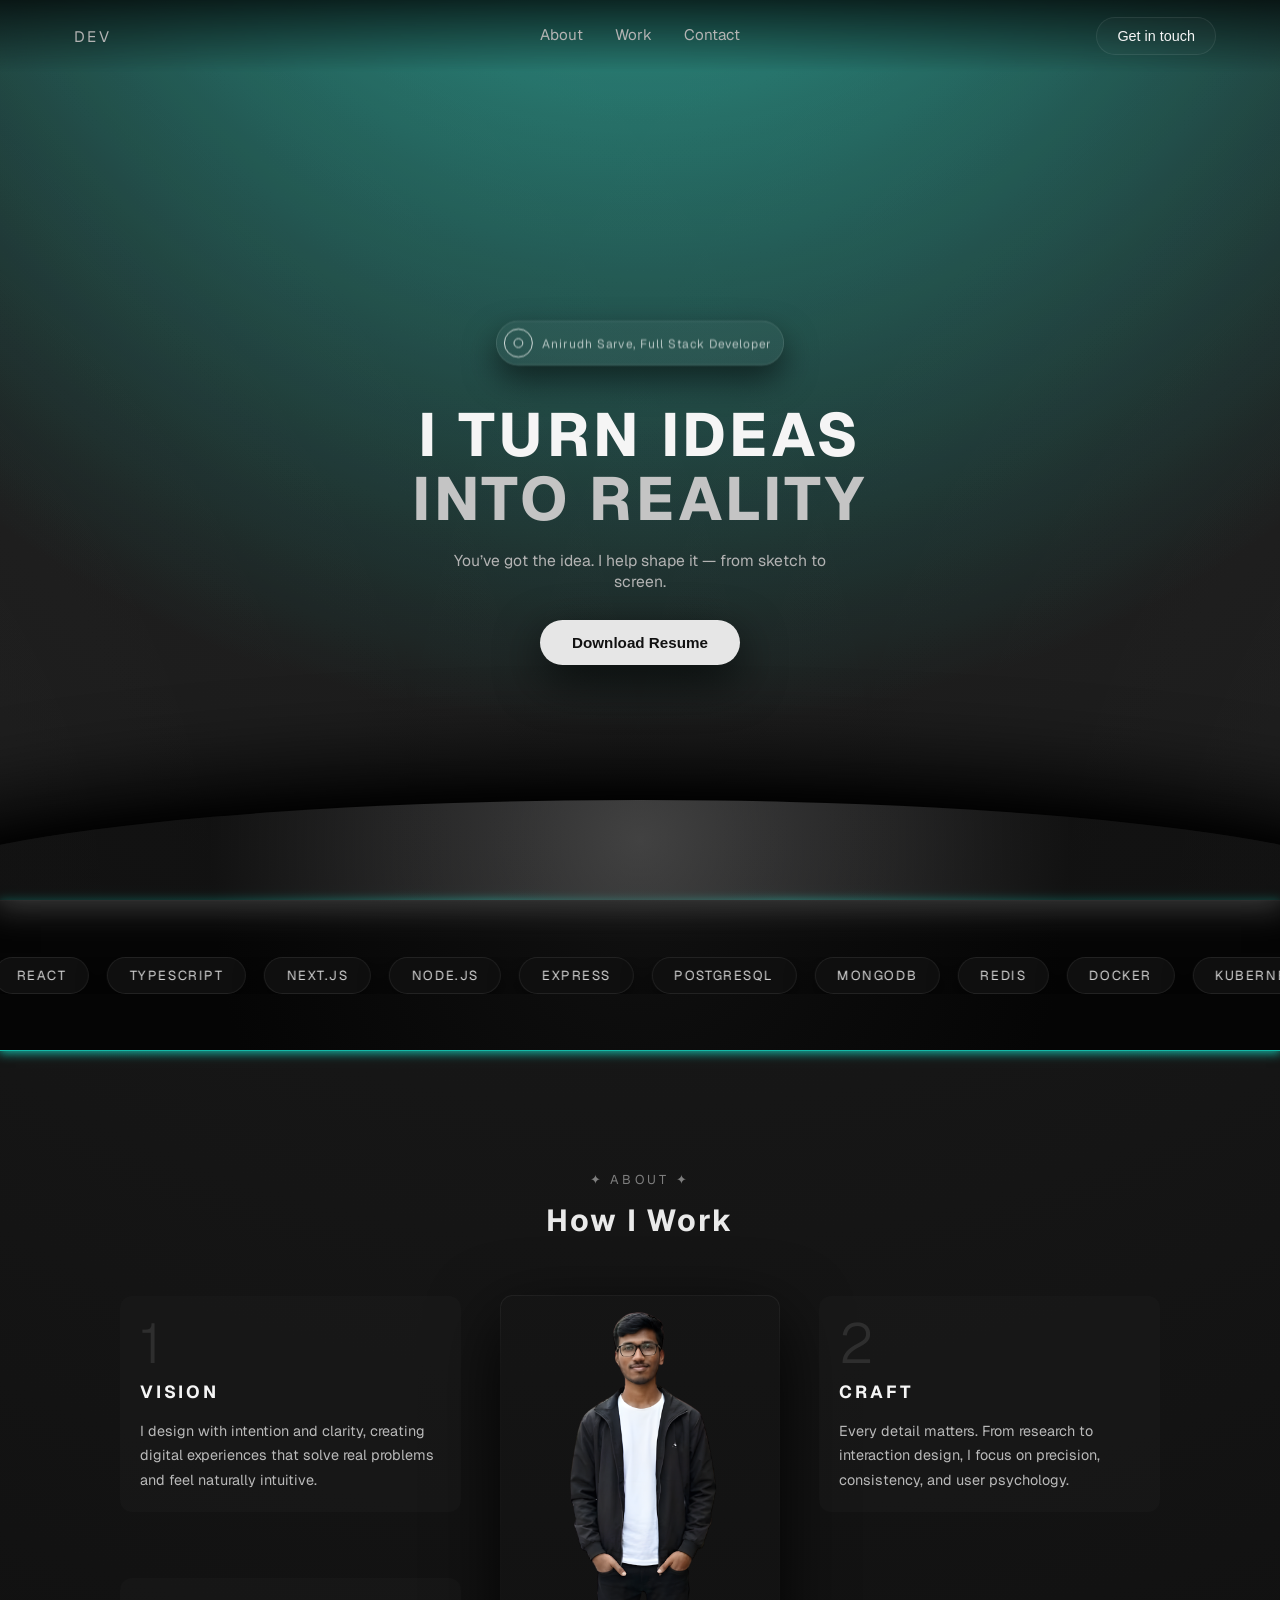
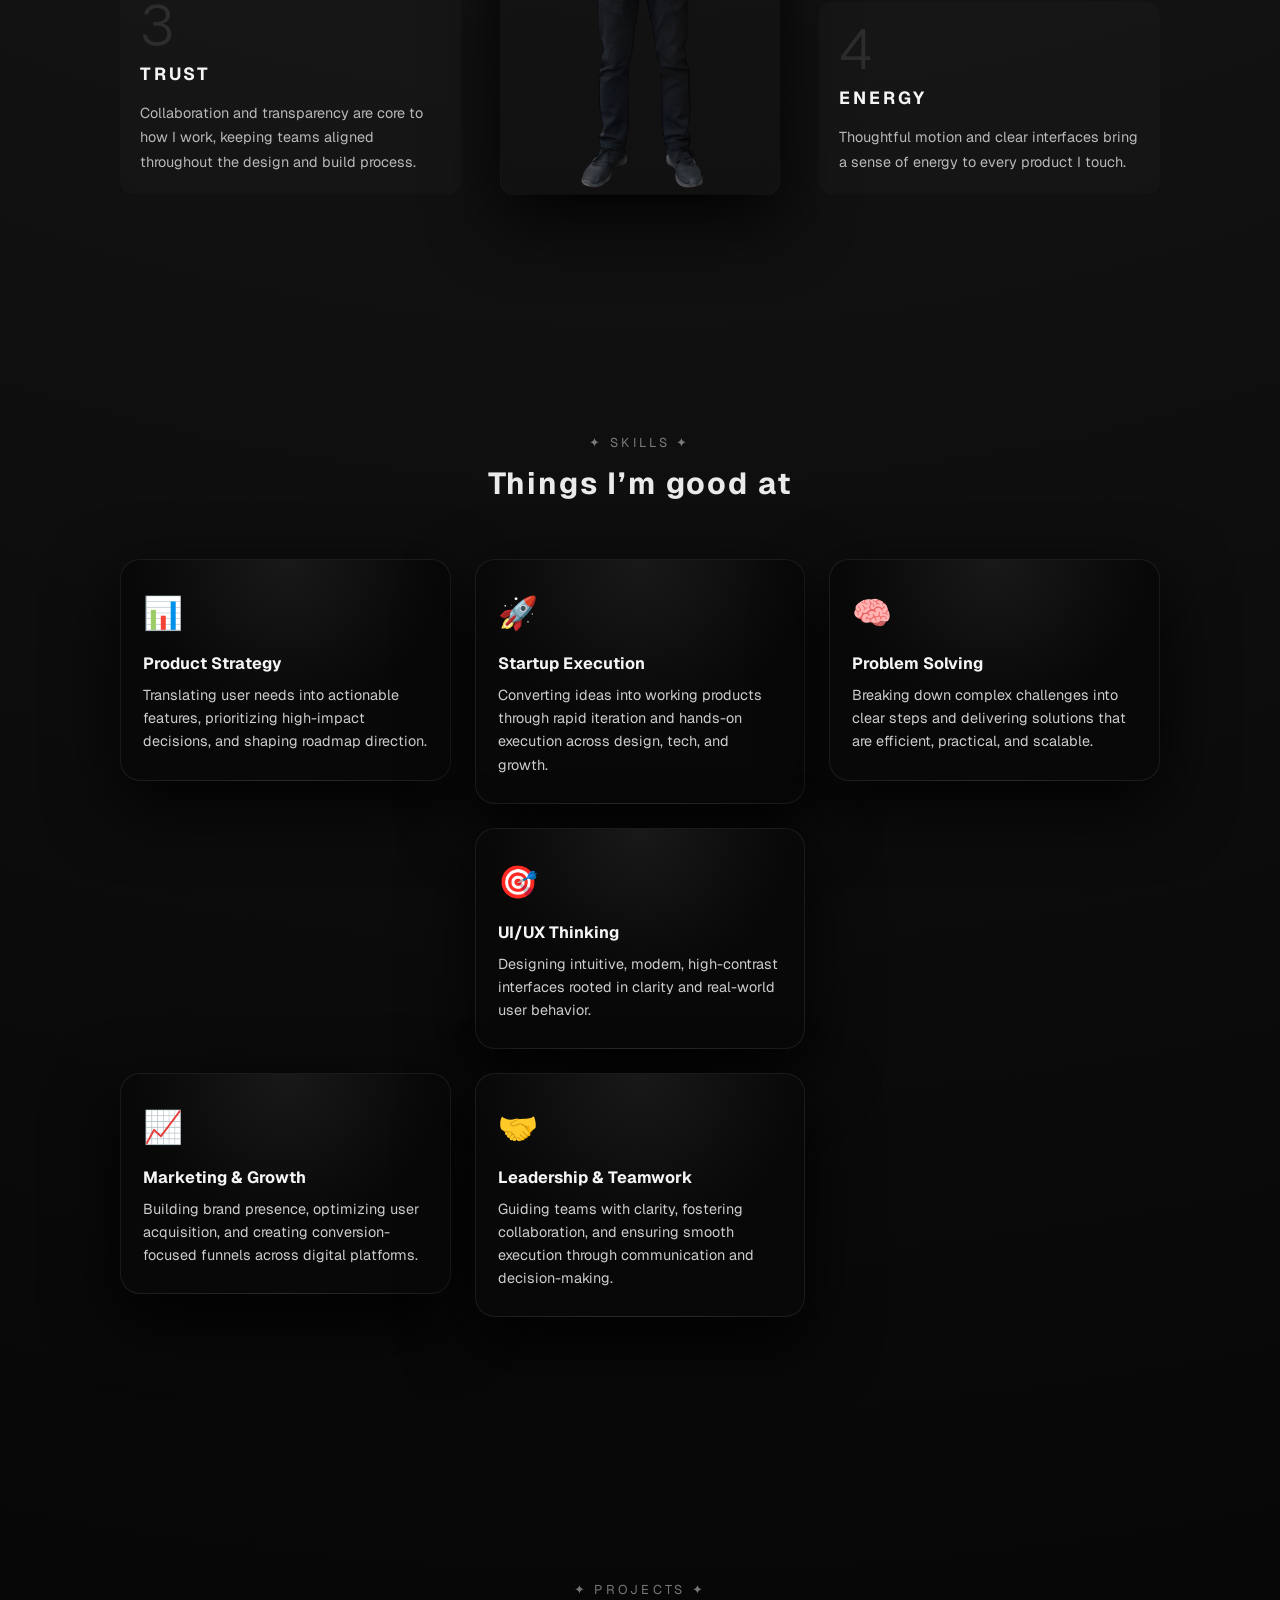
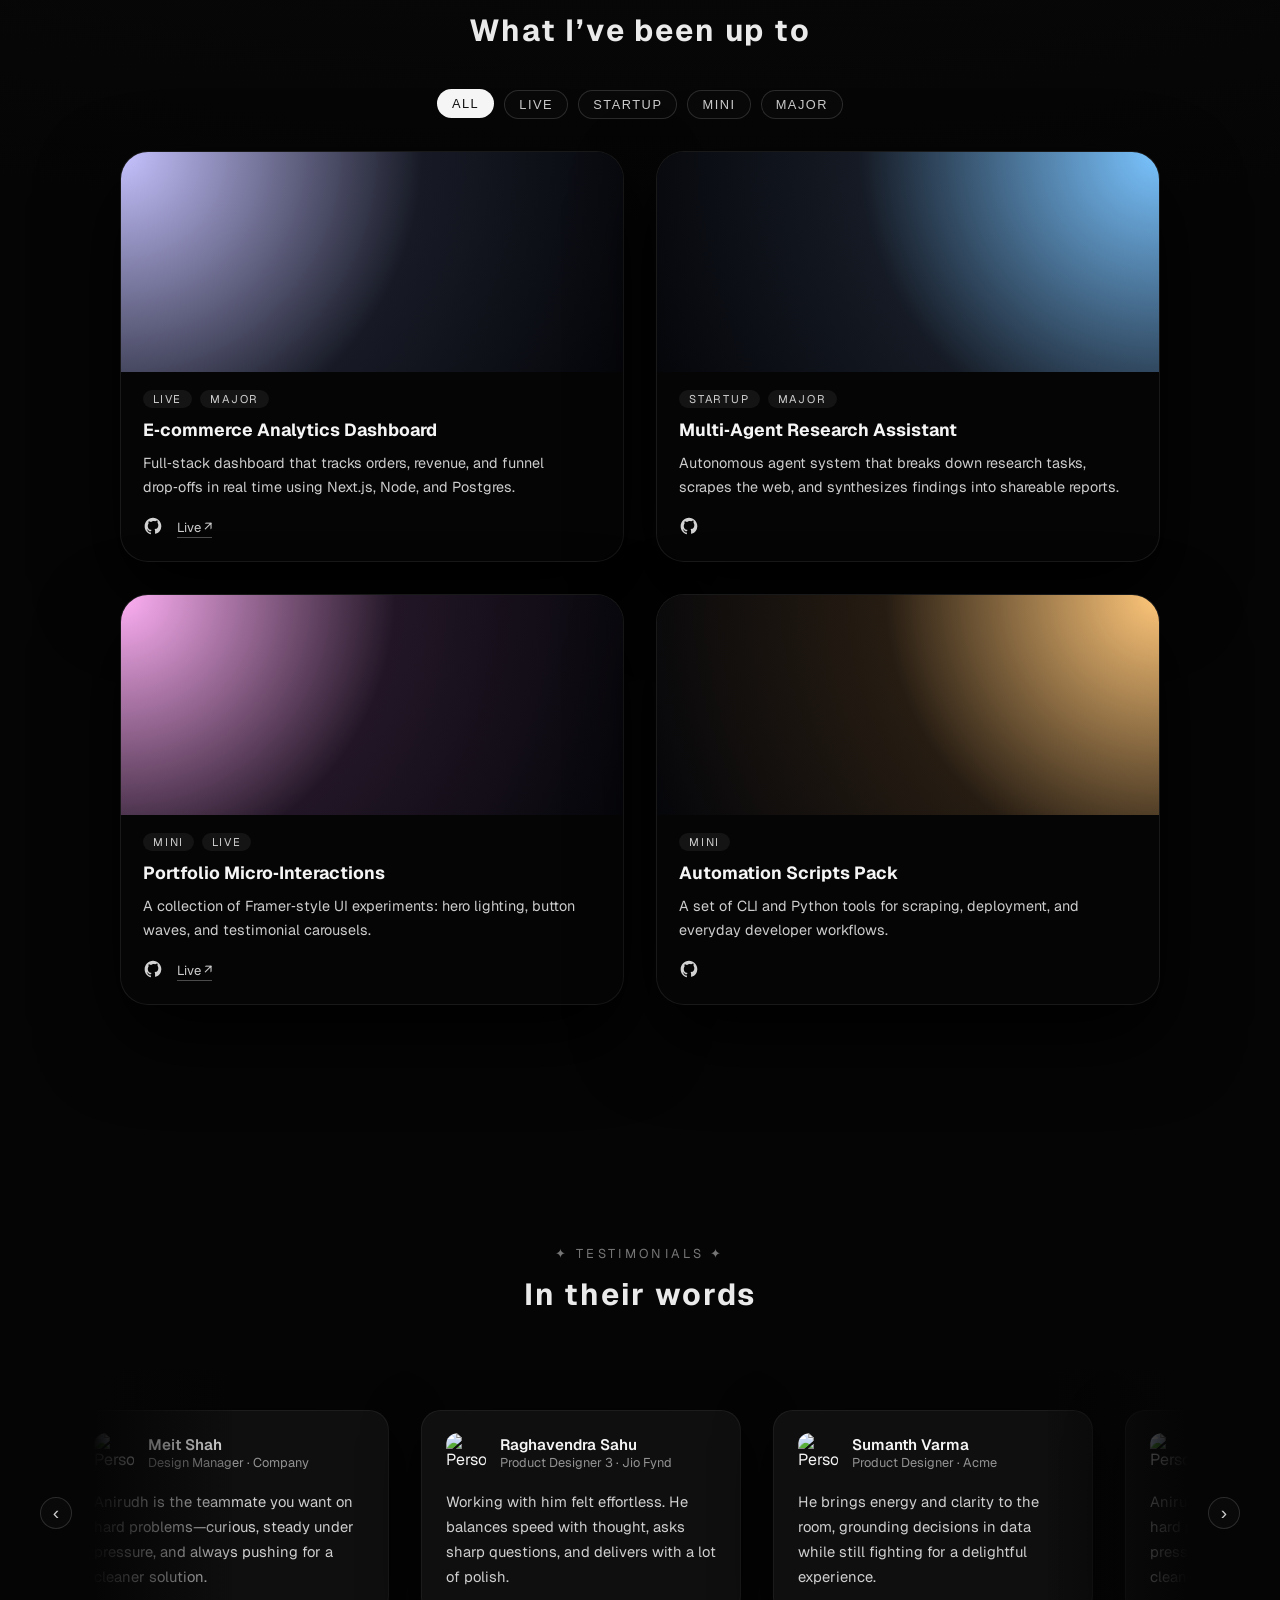
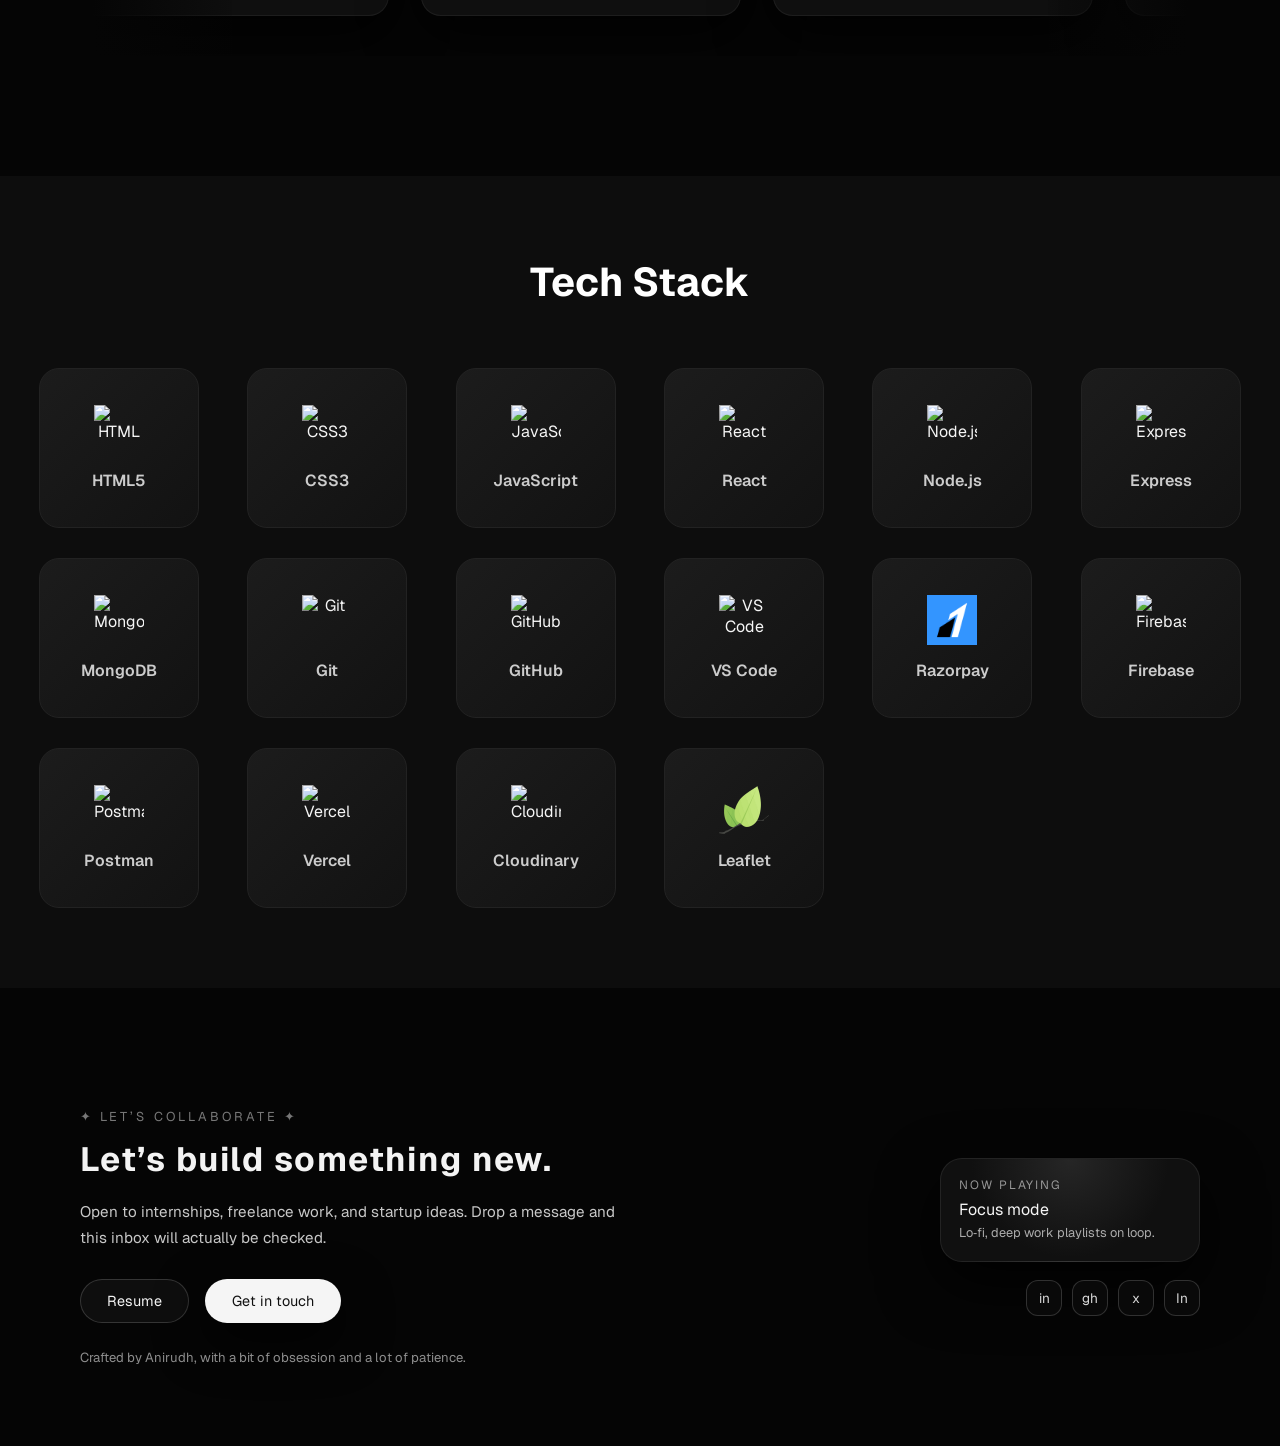
==== test.html @ 76f5508c "Add initial HTML structure for portfolio website with sections for hero, about, skills, projects, te" ====
<!DOCTYPE html>
<html lang="en">

<head>
    <meta charset="UTF-8" />
    <title>Portfolio Banner</title>
    <meta name="viewport" content="width=device-width, initial-scale=1.0" />
    <link rel="stylesheet" href="styles.css" />
</head>

<body>
    <header class="nav">
        <div class="nav-left">
            <div class="logo-pulse"></div>
            <span class="logo-text">DEV</span>
        </div>
        <nav class="nav-links">
            <a href="#about">About</a>
            <a href="#work">Work</a>
            <a href="#contact">Contact</a>
        </nav>
        <button class="btn-ghost">Get in touch</button>
    </header>

    <main class="hero">
        <div class="hero-overlay"></div>

        <div class="hero-content">
            <div class="badge">
                <div class="badge-avatar">
                    <span class="badge-dot"></span>
                </div>
                <div class="badge-text">
                    <span class="badge-name">Anirudh Sarve, </span>
                    <span class="badge-role">Full Stack Developer</span>
                </div>
                <!-- ✦ -->
            </div>


            <h1 class="hero-title">
                <span>I TURN IDEAS</span>
                <span class="hero-title-secondary">INTO REALITY</span>
            </h1>

            <p class="hero-subtitle">
                You’ve got the idea. I help shape it — from sketch to screen.
            </p>

            <button class="btn-primary" id="downloadBtn">
                Download Resume
            </button>
        </div>

        <div class="hero-earth"></div>
    </main>






    <section class="marquee">
        <div class="marquee-viewport">
            <div class="marquee-track">
                <span class="marquee-item">React</span>
                <span class="marquee-item">TypeScript</span>
                <span class="marquee-item">Next.js</span>
                <span class="marquee-item">Node.js</span>
                <span class="marquee-item">Express</span>
                <span class="marquee-item">PostgreSQL</span>
                <span class="marquee-item">MongoDB</span>
                <span class="marquee-item">Redis</span>
                <span class="marquee-item">Docker</span>
                <span class="marquee-item">Kubernetes</span>
                <span class="marquee-item">AWS</span>
                <span class="marquee-item">Vercel</span>
                <span class="marquee-item">Framer Motion</span>
                <span class="marquee-item">Tailwind CSS</span>
                <span class="marquee-item">Figma</span>
                <span class="marquee-item">Jira</span>
                <span class="marquee-item">GitHub</span>
                <span class="marquee-item">REST APIs</span>
                <span class="marquee-item">GraphQL</span>
                <span class="marquee-item">WebSockets</span>
            </div>
        </div>
    </section>











    <section class="about" id="about">
        <div class="about-label">✦ ABOUT ✦</div>
        <h2 class="about-heading">How I Work</h2>

        <div class="about-grid">
            <div class="about-column">
                <div class="about-item">
                    <div class="about-number">1</div>
                    <h3 class="about-title">VISION</h3>
                    <p class="about-text">
                        I design with intention and clarity, creating digital experiences that
                        solve real problems and feel naturally intuitive.
                    </p>
                </div>

                <div class="about-item">
                    <div class="about-number">3</div>
                    <h3 class="about-title">TRUST</h3>
                    <p class="about-text">
                        Collaboration and transparency are core to how I work, keeping teams
                        aligned throughout the design and build process.
                    </p>
                </div>
            </div>

            <div class="about-photo">
                <div class="about-photo-frame">
                    <!-- replace src with your own photo -->
                    <img src="./me.png" alt="Portrait" />
                </div>
            </div>

            <div class="about-column">
                <div class="about-item">
                    <div class="about-number">2</div>
                    <h3 class="about-title">CRAFT</h3>
                    <p class="about-text">
                        Every detail matters. From research to interaction design, I focus on
                        precision, consistency, and user psychology.
                    </p>
                </div>

                <div class="about-item">
                    <div class="about-number">4</div>
                    <h3 class="about-title">ENERGY</h3>
                    <p class="about-text">
                        Thoughtful motion and clear interfaces bring a sense of energy to
                        every product I touch.
                    </p>
                </div>
            </div>
        </div>
    </section>












    <section class="skills" id="skills">
        <div class="skills-label">✦ SKILLS ✦</div>
        <h2 class="skills-heading">Things I’m good at</h2>

        <div class="skills-viewport">
            <div class="skills-grid">

                <article class="skill-card">
                    <div class="skill-icon">
                        <span>📊</span>
                    </div>
                    <h3 class="skill-title">Product Strategy</h3>
                    <p class="skill-text">
                        Translating user needs into actionable features, prioritizing
                        high-impact decisions, and shaping roadmap direction.
                    </p>
                </article>

                <article class="skill-card">
                    <div class="skill-icon">
                        <span>🚀</span>
                    </div>
                    <h3 class="skill-title">Startup Execution</h3>
                    <p class="skill-text">
                        Converting ideas into working products through rapid iteration and
                        hands-on execution across design, tech, and growth.
                    </p>
                </article>

                <!-- Added Items -->
                <article class="skill-card">
                    <div class="skill-icon">
                        <span>🧠</span>
                    </div>
                    <h3 class="skill-title">Problem Solving</h3>
                    <p class="skill-text">
                        Breaking down complex challenges into clear steps and delivering solutions
                        that are efficient, practical, and scalable.
                    </p>
                </article>

                <article class="skill-card">
                    <div class="skill-icon">
                        <span>🎯</span>
                    </div>
                    <h3 class="skill-title">UI/UX Thinking</h3>
                    <p class="skill-text">
                        Designing intuitive, modern, high-contrast interfaces rooted in clarity
                        and real-world user behavior.
                    </p>
                </article>

                <article class="skill-card">
                    <div class="skill-icon">
                        <span>📈</span>
                    </div>
                    <h3 class="skill-title">Marketing & Growth</h3>
                    <p class="skill-text">
                        Building brand presence, optimizing user acquisition, and creating
                        conversion-focused funnels across digital platforms.
                    </p>
                </article>

                <article class="skill-card">
                    <div class="skill-icon">
                        <span>🤝</span>
                    </div>
                    <h3 class="skill-title">Leadership & Teamwork</h3>
                    <p class="skill-text">
                        Guiding teams with clarity, fostering collaboration, and ensuring smooth
                        execution through communication and decision-making.
                    </p>
                </article>
            </div>
        </div>
    </section>






    <section class="projects" id="projects">
        <div class="projects-label">✦ PROJECTS ✦</div>
        <h2 class="projects-heading">What I’ve been up to</h2>

        <!-- Filters -->
        <div class="projects-filters">
            <button class="project-filter active" data-filter="all">All</button>
            <button class="project-filter" data-filter="live">Live</button>
            <button class="project-filter" data-filter="startup">Startup</button>
            <button class="project-filter" data-filter="mini">Mini</button>
            <button class="project-filter" data-filter="major">Major</button>
        </div>

        <!-- Cards -->
        <div class="projects-grid">
            <article class="project-card" data-tags="live major">
                <div class="project-media project-gradient-1"></div>
                <div class="project-body">
                    <div class="project-meta">
                        <span class="project-tag">live</span>
                        <span class="project-tag">major</span>
                    </div>
                    <h3 class="project-title">E‑commerce Analytics Dashboard</h3>
                    <p class="project-text">
                        Full‑stack dashboard that tracks orders, revenue, and funnel drop‑offs
                        in real time using Next.js, Node, and Postgres.
                    </p>
                    <div class="project-links">
                        <a href="https://github.com/yourname/ecom-analytics" target="_blank" aria-label="GitHub">
                            <svg viewBox="0 0 24 24" class="icon-github">
                                <path fill="currentColor" d="M12 2C6.48 2 2 6.58 2 12.26c0 4.5 2.87 8.32 6.84 9.67.5.1.68-.22.68-.49
                   0-.24-.01-.87-.01-1.71-2.78.62-3.37-1.37-3.37-1.37-.46-1.19-1.13-1.51-1.13-1.51-.93-.65.07-.64.07-.64
                   1.03.07 1.58 1.08 1.58 1.08.91 1.59 2.39 1.13 2.98.86.09-.68.36-1.14.65-1.4-2.22-.26-4.55-1.14-4.55-5.08
                   0-1.12.39-2.03 1.03-2.75-.1-.26-.45-1.3.1-2.71 0 0 .84-.27 2.75 1.05A9.18 9.18 0 0 1 12 6.07c.85 0 1.71.12 2.51.35
                   1.9-1.32 2.74-1.05 2.74-1.05.55 1.41.2 2.45.1 2.71.64.72 1.03 1.63 1.03 2.75 0 3.95-2.34 4.81-4.57 5.07.37.33.7.99.7 2
                   0 1.44-.01 2.6-.01 2.95 0 .27.18.59.69.49A10.01 10.01 0 0 0 22 12.26C22 6.58 17.52 2 12 2Z" />
                            </svg>
                        </a>
                        <a href="https://your-live-url.com" target="_blank" class="project-live-link">
                            Live ↗
                        </a>
                    </div>
                </div>
            </article>

            <article class="project-card" data-tags="startup major">
                <div class="project-media project-gradient-2"></div>
                <div class="project-body">
                    <div class="project-meta">
                        <span class="project-tag">startup</span>
                        <span class="project-tag">major</span>
                    </div>
                    <h3 class="project-title">Multi‑Agent Research Assistant</h3>
                    <p class="project-text">
                        Autonomous agent system that breaks down research tasks, scrapes the
                        web, and synthesizes findings into shareable reports.
                    </p>
                    <div class="project-links">
                        <a href="https://github.com/yourname/amar" target="_blank" aria-label="GitHub">
                            <svg viewBox="0 0 24 24" class="icon-github">
                                <path fill="currentColor" d="M12 2C6.48 2 2 6.58 2 12.26c0 4.5 2.87 8.32 6.84 9.67.5.1.68-.22.68-.49
                   0-.24-.01-.87-.01-1.71-2.78.62-3.37-1.37-3.37-1.37-.46-1.19-1.13-1.51-1.13-1.51-.93-.65.07-.64.07-.64
                   1.03.07 1.58 1.08 1.58 1.08.91 1.59 2.39 1.13 2.98.86.09-.68.36-1.14.65-1.4-2.22-.26-4.55-1.14-4.55-5.08
                   0-1.12.39-2.03 1.03-2.75-.1-.26-.45-1.3.1-2.71 0 0 .84-.27 2.75 1.05A9.18 9.18 0 0 1 12 6.07c.85 0 1.71.12 2.51.35
                   1.9-1.32 2.74-1.05 2.74-1.05.55 1.41.2 2.45.1 2.71.64.72 1.03 1.63 1.03 2.75 0 3.95-2.34 4.81-4.57 5.07.37.33.7.99.7 2
                   0 1.44-.01 2.6-.01 2.95 0 .27.18.59.69.49A10.01 10.01 0 0 0 22 12.26C22 6.58 17.52 2 12 2Z" />
                            </svg>
                        </a>
                    </div>
                </div>
            </article>

            <article class="project-card" data-tags="mini live">
                <div class="project-media project-gradient-3"></div>
                <div class="project-body">
                    <div class="project-meta">
                        <span class="project-tag">mini</span>
                        <span class="project-tag">live</span>
                    </div>
                    <h3 class="project-title">Portfolio Micro‑Interactions</h3>
                    <p class="project-text">
                        A collection of Framer‑style UI experiments: hero lighting, button
                        waves, and testimonial carousels.
                    </p>
                    <div class="project-links">
                        <a href="https://github.com/yourname/portfolio-lab" target="_blank" aria-label="GitHub">
                            <svg viewBox="0 0 24 24" class="icon-github">
                                <path fill="currentColor" d="M12 2C6.48 2 2 6.58 2 12.26c0 4.5 2.87 8.32 6.84 9.67.5.1.68-.22.68-.49
                   0-.24-.01-.87-.01-1.71-2.78.62-3.37-1.37-3.37-1.37-.46-1.19-1.13-1.51-1.13-1.51-.93-.65.07-.64.07-.64
                   1.03.07 1.58 1.08 1.58 1.08.91 1.59 2.39 1.13 2.98.86.09-.68.36-1.14.65-1.4-2.22-.26-4.55-1.14-4.55-5.08
                   0-1.12.39-2.03 1.03-2.75-.1-.26-.45-1.3.1-2.71 0 0 .84-.27 2.75 1.05A9.18 9.18 0 0 1 12 6.07c.85 0 1.71.12 2.51.35
                   1.9-1.32 2.74-1.05 2.74-1.05.55 1.41.2 2.45.1 2.71.64.72 1.03 1.63 1.03 2.75 0 3.95-2.34 4.81-4.57 5.07.37.33.7.99.7 2
                   0 1.44-.01 2.6-.01 2.95 0 .27.18.59.69.49A10.01 10.01 0 0 0 22 12.26C22 6.58 17.52 2 12 2Z" />
                            </svg>
                        </a>
                        <a href="https://your-micro-url.com" target="_blank" class="project-live-link">
                            Live ↗
                        </a>
                    </div>
                </div>
            </article>

            <article class="project-card" data-tags="mini">
                <div class="project-media project-gradient-4"></div>
                <div class="project-body">
                    <div class="project-meta">
                        <span class="project-tag">mini</span>
                    </div>
                    <h3 class="project-title">Automation Scripts Pack</h3>
                    <p class="project-text">
                        A set of CLI and Python tools for scraping, deployment, and everyday
                        developer workflows.
                    </p>
                    <div class="project-links">
                        <a href="https://github.com/yourname/dev-automation" target="_blank" aria-label="GitHub">
                            <svg viewBox="0 0 24 24" class="icon-github">
                                <path fill="currentColor" d="M12 2C6.48 2 2 6.58 2 12.26c0 4.5 2.87 8.32 6.84 9.67.5.1.68-.22.68-.49
                   0-.24-.01-.87-.01-1.71-2.78.62-3.37-1.37-3.37-1.37-.46-1.19-1.13-1.51-1.13-1.51-.93-.65.07-.64.07-.64
                   1.03.07 1.58 1.08 1.58 1.08.91 1.59 2.39 1.13 2.98.86.09-.68.36-1.14.65-1.4-2.22-.26-4.55-1.14-4.55-5.08
                   0-1.12.39-2.03 1.03-2.75-.1-.26-.45-1.3.1-2.71 0 0 .84-.27 2.75 1.05A9.18 9.18 0 0 1 12 6.07c.85 0 1.71.12 2.51.35
                   1.9-1.32 2.74-1.05 2.74-1.05.55 1.41.2 2.45.1 2.71.64.72 1.03 1.63 1.03 2.75 0 3.95-2.34 4.81-4.57 5.07.37.33.7.99.7 2
                   0 1.44-.01 2.6-.01 2.95 0 .27.18.59.69.49A10.01 10.01 0 0 0 22 12.26C22 6.58 17.52 2 12 2Z" />
                            </svg>
                        </a>
                    </div>
                </div>
            </article>
        </div>
    </section>














    <section class="testimonials" id="testimonials">
        <div class="testimonials-label">✦ TESTIMONIALS ✦</div>
        <h2 class="testimonials-heading">In their words</h2>

        <div class="testimonials-shell">
            <button class="testimonials-arrow prev" aria-label="Previous">
                ‹
            </button>

            <div class="testimonials-viewport">
                <div class="testimonials-track">
                    <article class="testimonial-card">
                        <div class="testimonial-header">
                            <img src="https://images.unsplash.com/photo-1544723795-3fb6469f5b39?auto=format&fit=crop&w=200&q=80"
                                alt="Person" />
                            <div>
                                <h3 class="testimonial-name">Meit Shah</h3>
                                <p class="testimonial-role">Design Manager · Company</p>
                            </div>
                        </div>
                        <p class="testimonial-text">
                            Anirudh is the teammate you want on hard problems—curious, steady
                            under pressure, and always pushing for a cleaner solution.
                        </p>
                    </article>

                    <article class="testimonial-card">
                        <div class="testimonial-header">
                            <img src="https://images.unsplash.com/photo-1544723795-3fb0b90c07d1?auto=format&fit=crop&w=200&q=80"
                                alt="Person" />
                            <div>
                                <h3 class="testimonial-name">Raghavendra Sahu</h3>
                                <p class="testimonial-role">
                                    Product Designer 3 · Jio Fynd
                                </p>
                            </div>
                        </div>
                        <p class="testimonial-text">
                            Working with him felt effortless. He balances speed with thought,
                            asks sharp questions, and delivers with a lot of polish.
                        </p>
                    </article>

                    <article class="testimonial-card">
                        <div class="testimonial-header">
                            <img src="https://images.unsplash.com/photo-1544723795-3fb0b90c07d2?auto=format&fit=crop&w=200&q=80"
                                alt="Person" />
                            <div>
                                <h3 class="testimonial-name">Sumanth Varma</h3>
                                <p class="testimonial-role">
                                    Product Designer · Acme
                                </p>
                            </div>
                        </div>
                        <p class="testimonial-text">
                            He brings energy and clarity to the room, grounding decisions in
                            data while still fighting for a delightful experience.
                        </p>
                    </article>
                </div>
            </div>

            <button class="testimonials-arrow next" aria-label="Next">
                ›
            </button>
        </div>
    </section>





    <section class="tech-stack" id="tech">
        <h2 class="section-title" data-aos="fade-up">Tech Stack</h2>

        <div class="tech-stack-grid">

            <!-- Frontend -->
            <div class="stack-card" data-aos="fade-up" data-aos-delay="100">
                <img src="https://cdn.jsdelivr.net/gh/devicons/devicon/icons/html5/html5-original.svg" alt="HTML">
                <span>HTML5</span>
            </div>
            <div class="stack-card" data-aos="fade-up" data-aos-delay="150">
                <img src="https://cdn.jsdelivr.net/gh/devicons/devicon/icons/css3/css3-original.svg" alt="CSS3">
                <span>CSS3</span>
            </div>
            <div class="stack-card" data-aos="fade-up" data-aos-delay="200">
                <img src="https://cdn.jsdelivr.net/gh/devicons/devicon/icons/javascript/javascript-original.svg"
                    alt="JavaScript">
                <span>JavaScript</span>
            </div>
            <div class="stack-card" data-aos="fade-up" data-aos-delay="250">
                <img src="https://cdn.jsdelivr.net/gh/devicons/devicon/icons/react/react-original.svg" alt="React">
                <span>React</span>
            </div>

            <!-- Backend -->
            <div class="stack-card" data-aos="fade-up" data-aos-delay="300">
                <img src="https://cdn.jsdelivr.net/gh/devicons/devicon/icons/nodejs/nodejs-original.svg" alt="Node.js">
                <span>Node.js</span>
            </div>
            <div class="stack-card" data-aos="fade-up" data-aos-delay="350">
                <img src="https://cdn.jsdelivr.net/gh/devicons/devicon/icons/express/express-original.svg"
                    alt="Express.js">
                <span>Express</span>
            </div>

            <!-- Database -->
            <div class="stack-card" data-aos="fade-up" data-aos-delay="400">
                <img src="https://cdn.jsdelivr.net/gh/devicons/devicon/icons/mongodb/mongodb-original.svg"
                    alt="MongoDB">
                <span>MongoDB</span>
            </div>

            <!-- DevOps & Tools -->
            <div class="stack-card" data-aos="fade-up" data-aos-delay="450">
                <img src="https://cdn.jsdelivr.net/gh/devicons/devicon/icons/git/git-original.svg" alt="Git">
                <span>Git</span>
            </div>
            <div class="stack-card" data-aos="fade-up" data-aos-delay="500">
                <img src="https://cdn.jsdelivr.net/gh/devicons/devicon/icons/github/github-original.svg" alt="GitHub">
                <span>GitHub</span>
            </div>
            <div class="stack-card" data-aos="fade-up" data-aos-delay="550">
                <img src="https://cdn.jsdelivr.net/gh/devicons/devicon/icons/vscode/vscode-original.svg" alt="VS Code">
                <span>VS Code</span>
            </div>
            <div class="stack-card" data-aos="fade-up" data-aos-delay="600">
                <img src="images/razorpay.png" alt="Razorpay">
                <span>Razorpay</span>
            </div>

            <!-- Cloud & APIs -->
            <div class="stack-card" data-aos="fade-up" data-aos-delay="650">
                <img src="https://cdn.jsdelivr.net/gh/devicons/devicon/icons/firebase/firebase-plain.svg"
                    alt="Firebase">
                <span>Firebase</span>
            </div>
            <div class="stack-card" data-aos="fade-up" data-aos-delay="700">
                <img src="https://cdn.jsdelivr.net/gh/devicons/devicon/icons/postman/postman-original.svg"
                    alt="Postman">
                <span>Postman</span>
            </div>

            <!-- Deployment & Hosting -->
            <div class="stack-card" data-aos="fade-up" data-aos-delay="750">
                <img src="https://cdn.jsdelivr.net/gh/devicons/devicon/icons/vercel/vercel-original.svg" alt="Vercel">
                <span>Vercel</span>
            </div>
            <div class="stack-card" data-aos="fade-up" data-aos-delay="800">
                <img src="https://logowik.com/content/uploads/images/cloudinary-icon8821.logowik.com.webp"
                    alt="Cloudinary">
                <span>Cloudinary</span>
            </div>
            <div class="stack-card" data-aos="fade-up" data-aos-delay="800">
                <img src="images/leaflet.png" alt="Leaflet">
                <span>Leaflet</span>
            </div>

        </div>
    </section>



    <footer class="contact-footer" id="contact">
  <div class="contact-inner">
    <div class="contact-left">
      <p class="contact-label">✦ LET’S COLLABORATE ✦</p>
      <h2 class="contact-heading">Let’s build something new.</h2>
      <p class="contact-text">
        Open to internships, freelance work, and startup ideas. Drop a message
        and this inbox will actually be checked.
      </p>

      <div class="contact-actions">
        <a href="resume.pdf" class="contact-btn contact-btn-ghost" target="_blank">
          Resume
        </a>
        <a href="mailto:youremail@example.com" class="contact-btn contact-btn-primary">
          Get in touch
        </a>
      </div>

      <p class="contact-crafted">
        Crafted by Anirudh, with a bit of obsession and a lot of patience.
      </p>
    </div>

    <div class="contact-right">
      <div class="contact-card">
        <p class="contact-card-label">Now playing</p>
        <p class="contact-card-title">Focus mode</p>
        <p class="contact-card-sub">Lo‑fi, deep work playlists on loop.</p>
      </div>

      <div class="contact-socials">
        <a href="https://www.linkedin.com/in/your-handle" target="_blank" aria-label="LinkedIn" class="social-pill">
          in
        </a>
        <a href="https://github.com/yourname" target="_blank" aria-label="GitHub" class="social-pill">
          gh
        </a>
        <a href="https://twitter.com/yourhandle" target="_blank" aria-label="Twitter" class="social-pill">
          x
        </a>
        <a href="https://www.behance.net/yourhandle" target="_blank" aria-label="Behance" class="social-pill">
          In
        </a>
      </div>
    </div>
  </div>

</footer>


    <script src="main.js"></script>
</body>

</html>
---- styles.css ----
/* styles.css */
@import url('https://fonts.googleapis.com/css2?family=Geist:wght@100..900&display=swap');

*,
*::before,
*::after {
  box-sizing: border-box;
  margin: 0;
  padding: 0;
}

:root {
  --primary-color:rgba(143, 5, 242, 0.705);
  --bg: #050505;
  --bg-soft: #111111;
  --text-main: #f5f5f5;
  --text-soft: #b3b3b3;
  --accent: #ffffff;
  --accent-soft: #e6e6e6;
  --border-soft: rgba(255, 255, 255, 0.08);
}

body {
  min-height: 100vh;
  font-family: system-ui, -apple-system, BlinkMacSystemFont, "SF Pro Text",
    "Inter", sans-serif;
  background: radial-gradient(circle at top, #1e1e1e 0, var(--bg) 55%);
  color: var(--text-main);
  display: flex;
  flex-direction: column;
  font-family: "Geist", sans-serif;
  font-optical-sizing: auto;
  font-style: normal;
  overflow-x: hidden;
}

/* NAVBAR */

.nav {
  position: fixed;
  top: 0;
  left: 0;
  right: 0;
  height: 72px;
  padding: 0 64px;
  display: flex;
  align-items: center;
  justify-content: space-between;
  z-index: 10;
  backdrop-filter: blur(18px);
  background: linear-gradient(to bottom,
      rgba(0, 0, 0, 0.7),
      rgba(0, 0, 0, 0));
}

.nav-left {
  display: flex;
  align-items: center;
  gap: 10px;
}

.logo-text {
  font-size: 0.95rem;
  letter-spacing: 0.15em;
  text-transform: uppercase;
  color: var(--text-soft);
}

.nav-links {
  display: flex;
  gap: 32px;
  font-size: 0.95rem;
  position:absolute;
  left:50%;
  transform: translate(-50%);

}

.nav-links a {
  color: var(--text-soft);
  text-decoration: none;
  position: relative;
  padding-bottom: 4px;
  transition: color 0.2s ease;
}

.nav-links a::after {
  content: "";
  position: absolute;
  left: 0;
  bottom: 0;
  width: 0;
  height: 1px;
  background: var(--text-main);
  transition: width 0.2s ease;
}

.nav-links a:hover {
  color: var(--text-main);
}

.nav-links a:hover::after {
  width: 100%;
}

.btn-ghost {
  border-radius: 999px;
  padding: 10px 20px;
  border: 1px solid var(--border-soft);
  background: rgba(255, 255, 255, 0.02);
  color: var(--text-main);
  font-size: 0.9rem;
  cursor: pointer;
  transition: background 0.2s ease, transform 0.15s ease,
    box-shadow 0.2s ease;
}

.btn-ghost:hover {
  background: rgba(255, 255, 255, 0.06);
  transform: translateY(-1px);
  box-shadow: 0 10px 30px rgba(0, 0, 0, 0.5);
}

/* HERO */

.hero {
  position: relative;
  flex: 1;
  display: flex;
  justify-content: center;
  align-items: center;
  padding: 120px 24px 40px;
  overflow: hidden;
  min-height:100vh;
  box-shadow: 0 2px 30px 6px rgba(76, 76, 76, 0.784);
}

.hero-overlay {
  position: absolute;
  inset: -40%;
  /* background:
    radial-gradient(circle at 50% 0%, rgba(255, 255, 255, 0.10), transparent 55%),
    radial-gradient(circle at 0% 80%, rgba(255, 255, 255, 0.05), transparent 55%),
    radial-gradient(circle at 100% 80%, rgba(255, 255, 255, 0.05), transparent 55%); */
  background:
    radial-gradient(circle at 50% 0%, var(--primary-color), transparent 55%),
    radial-gradient(circle at 0% 80%, rgba(255, 255, 255, 0.05), transparent 55%),
    radial-gradient(circle at 100% 80%, rgba(255, 255, 255, 0.05), transparent 55%);
  mix-blend-mode: screen;
  opacity: 0.9;
  pointer-events: none;
  animation: heroLightMove 12s ease-in-out infinite alternate;
}

@keyframes heroLightMove {
  0% {
    transform: translate3d(0, 0, 0) scale(1);
    filter: blur(0px);
  }

  35% {
    transform: translate3d(-4%, 2%, 0) scale(1.03);
    filter: blur(1px);
  }

  70% {
    transform: translate3d(4%, -2%, 0) scale(1.06);
    filter: blur(2px);
  }

  100% {
    transform: translate3d(0, 1%, 0) scale(1.02);
    filter: blur(1px);
  }
}


.hero-earth {
  position: absolute;
  left: 50%;
  transform: translateX(-50%);
  bottom:-100px;
  width:120vw;
  height:200px;
  border-radius: 50%;
  background:
    radial-gradient(circle at 50% 20%,
      rgba(76, 76, 76, 0.784) 0,
      rgba(75, 75, 76, 0.388) 20%,
      #0a0a0a95 55%);
  box-shadow:
    0 -40px 80px rgba(0, 0, 0, 0.9),
    0 -6px 30px rgba(0, 0, 0, 0.9);
  pointer-events: none;
  z-index: 0;
}

.hero-content {
  position: relative;
  z-index: 1;
  text-align: center;
  max-width: 780px;
  padding: 40px 24px;
  animation: fadeUp 0.9s ease-out forwards;
  opacity: 0;
  transform: translateY(16px);
}

/* badge */

.badge {
  display: inline-flex;
  align-items: center;
  padding: 10px 15px 10px 10px;
  background-color: #ffffff0a;
  border-radius: 999px;
  gap: 12px;
  margin-bottom: 32px;
  transform: scale(0.80);
  box-shadow:
  0 18px 40px rgba(0, 0, 0, 0.55),
    inset 0 0 0 1px rgba(255, 255, 255, 0.134);
  backdrop-filter: blur(15px);
}

/* .badge{
  position: absolute;
  font-size: 90px;
  left:50%;
  top:-100px;
  transform: translateX(-50%);
} */

.badge-avatar {
  width: 36px;
  height: 36px;
  border-radius: 999px;
  background-image: url("https://images.unsplash.com/photo-1610419923009-f0a50c304f10?fm=jpg&q=60&w=3000&ixlib=rb-4.1.0&ixid=M3wxMjA3fDB8MHxzZWFyY2h8Mnx8YmxhY2slMjBhbmQlMjB3aGl0ZSUyMG1lbnxlbnwwfHwwfHx8MA%3D%3D");
  background-position: center center;
  object-fit: cover;
  display: flex;
  align-items: center;
  justify-content: center;
  position: relative;
  animation: avatar-rotate 14s linear infinite;
  transform-origin: center;
  border: 1px solid #ffffff;
}

@keyframes avatar-rotate {
  0% {
    transform: rotate(0deg);
  }

  100% {
    transform: rotate(360deg);
  }
}


.badge-dot {
  width: 12px;
  height: 12px;
  border-radius: 999px;
  border: 1.5px solid #fff;
  background: transparent;
}

.badge-text {
  display: flex;
  align-items: center;
  justify-content: space-around;
  color: #ffffffa8;
  font-size: 15px;
  letter-spacing: 1px;
}

.badge-role {
  margin-left: 5px;
}

/* title */

.hero-title {
  font-size: clamp(2.6rem, 6vw, 3.8rem);
  line-height: 1.05;
  letter-spacing: 0.06em;
  text-transform: uppercase;
  font-weight: 750;
  margin-bottom: 20px;
}

.hero-title span {
  display: block;
}

.hero-title-secondary {
  color: #c4c4c4;
}

/* subtitle */

.hero-subtitle {
  max-width: 420px;
  margin: 0 auto 28px auto;
  font-size: 0.98rem;
  color: var(--text-soft);
}

/* primary button */

.btn-primary {
  border: none;
  border-radius: 999px;
  padding: 14px 32px;
  background: var(--accent-soft);
  color: #111111;
  font-weight: 600;
  font-size: 0.95rem;
  cursor: pointer;
  box-shadow: 0 16px 45px rgba(0, 0, 0, 0.7);
  transition: transform 0.15s ease, box-shadow 0.15s ease,
    background 0.15s ease;
}

.btn-primary:hover {
  transform: translateY(-2px);
  box-shadow: 0 22px 60px rgba(0, 0, 0, 0.85);
  background: #f5f5f5;
}


/* animations */

@keyframes fadeUp {
  to {
    opacity: 1;
    transform: translateY(0);
  }
}

/* responsive tweaks */

@media (max-width: 900px) {
  .nav {
    padding: 0 20px;
  }

  .nav-links {
    display: none;
  }
}

@media (max-width: 600px) {
  .hero-content {
    padding-inline: 12px;
  }

  .hero-title {
    letter-spacing: 0.04em;
  }

}















/* Marquee */
.marquee {
  padding: 56px 0 56px;
  border-top: 1px solid rgba(255, 255, 255, 0.03);
  border-bottom: 1px solid var(--primary-color);
  box-shadow: 0 1px 10px 1px var(--primary-color);
  background: radial-gradient(circle at top, #101010 0, #050505 65%);
}

.marquee-viewport {
  overflow: hidden;
  width: 100%;
}

.marquee-track {
  display: inline-flex;
  gap: 18px;
  padding: 0 40px;
  will-change: transform;
}

.marquee-item {
  display: inline-flex;
  align-items: center;
  padding: 0.55rem 1.35rem;
  border-radius: 999px;
  font-size: 0.82rem;
  letter-spacing: 0.12em;
  text-transform: uppercase;
  white-space: nowrap;
  color: rgba(255, 255, 255, 0.82);
  background: rgba(16, 16, 16, 0.94);
  border: 1px solid rgba(255, 255, 255, 0.08);
  box-shadow: 0 10px 28px rgba(0, 0, 0, 0.8);
}

/* responsive */
@media (max-width: 768px) {
  .marquee-track {
    padding: 0 24px;
  }
}








/* About Me */
.about {
  padding: 120px 40px 120px;
  max-width: 1120px;
  margin: 0 auto;
  text-align: center;
}

.about-label {
  font-size: 0.8rem;
  letter-spacing: 0.26em;
  text-transform: uppercase;
  color: rgba(255, 255, 255, 0.45);
  margin-bottom: 12px;
}

.about-heading {
  font-size: 1.9rem;
  letter-spacing: 0.06em;
  margin-bottom: 56px;
  color: #eaeaea;
}

.about-grid {
  display: grid;
  grid-template-columns: 1.1fr 0.9fr 1.1fr;
  align-items: stretch;
  gap: 40px;
}

.about-column {
  display: flex;
  flex-direction: column;
  justify-content: space-between;
  gap: 56px;
}

.about-item {
  position: relative;
  text-align: left;
  background-color: rgba(73, 73, 73, 0.079);
  padding: 20px;
  border-radius: 12px;
  overflow: hidden;
  z-index: 0;
  --mx: 50%;
  --my: 50%;
  transition: all 0.2s ease-in-out;
}

.about-item:hover {
  transform: scale(1.05);
}

/* blue glow following cursor */
.about-item::before {
  content: "";
  position: absolute;
  inset: -40%;
  background: radial-gradient(
    circle at var(--mx) var(--my),
    var(--primary-color),
    transparent 60%
  );
  opacity: 0;
  transition: opacity 0.25s ease-out;
  z-index: -1;
}

.about-item:hover::before {
  opacity: 1;

}



.about-number {
  font-size: 3.5rem;
  font-weight: 300;
  color: rgba(214, 214, 214, 0.122);
  line-height: 1;
  margin-bottom: 8px;
}

.about-title {
  font-size: 1.1rem;
  letter-spacing: 0.16em;
  text-transform: uppercase;
  margin-bottom: 16px;
}

.about-text {
  font-size: 0.9rem;
  line-height: 1.7;
  color: rgba(255, 255, 255, 0.7);
}

.about-photo {
  display: flex;
  align-items: center;
  justify-content: center;
}

.about-photo-frame {
  width: 100%;
  max-width: 360px;
  border-radius: 12px;
  overflow: hidden;
  box-shadow:
    0 24px 70px rgba(0, 0, 0, 0.9),
    0 0 0 1px rgba(255, 255, 255, 0.08);
}

.about-photo-frame img {
  display: block;
  width: 100%;
  height: 100%;
  object-fit: cover;
}

/* responsive */
@media (max-width: 960px) {
  .about {
    padding: 80px 24px 80px;
  }

  .about-grid {
    grid-template-columns: 1fr;
    gap: 32px;
  }

  .about-column {
    flex-direction: row;
    justify-content: space-between;
  }

  .about-item {
    max-width: 48%;
  }

  .about-photo {
    order: -1;
  }
}

@media (max-width: 640px) {
  .about-column {
    flex-direction: column;
  }

  .about-item {
    max-width: 100%;
  }
}






/* Skills */
.skills {
  padding: 120px 40px 120px;
  text-align: center;
  max-width: 1120px;
  margin: 0 auto;
}

.skills-label {
  font-size: 0.8rem;
  letter-spacing: 0.26em;
  text-transform: uppercase;
  color: rgba(255, 255, 255, 0.45);
  margin-bottom: 12px;
}

.skills-heading {
  font-size: 1.9rem;
  letter-spacing: 0.06em;
  margin-bottom: 56px;
  color: #eaeaea;
}

/* staggered grid */
.skills-grid {
  display: grid;
  grid-template-columns: repeat(3, minmax(0, 1fr));
  gap: 24px;
  align-items: start;
}

/* base card */
.skill-card {
  padding: 32px 22px 26px;
  border-radius: 20px;
  background: radial-gradient(circle at top, #191919 0, #080808 55%);
  border: 1px solid rgba(255, 255, 255, 0.08);
  box-shadow: 0 24px 70px rgba(0, 0, 0, 0.9);
  text-align: left;
  transform: translateY(0);
  transition:
    transform 0.2s ease-out,
    box-shadow 0.2s ease-out;
}

.skill-card:hover {
  transform: translateY(-6px);
  box-shadow: 0 32px 80px rgba(0, 0, 0, 0.95);
}

.skill-icon {
  font-size: 2rem;
  margin-bottom: 20px;
}

.skill-title {
  font-size: 1.02rem;
  margin-bottom: 10px;
}

.skill-text {
  font-size: 0.9rem;
  line-height: 1.6;
  color: rgba(255, 255, 255, 0.8);
}

/* pseudo‑random layout by row-span */
.skill-card:nth-child(1),
.skill-card:nth-child(5) {
  grid-row: span 2;
}

.skill-card:nth-child(3),
.skill-card:nth-child(7) {
  grid-row: span 2;
}

.skill-card:nth-child(2),
.skill-card:nth-child(4),
.skill-card:nth-child(6),
.skill-card:nth-child(8) {
  grid-row: span 1;
}

/* responsive: back to simple stack */
@media (max-width: 900px) {
  .skills {
    padding: 80px 24px 80px;
  }

  .skills-grid {
    grid-template-columns: 1fr 1fr;
  }
}

@media (max-width: 640px) {
  .skills-grid {
    grid-template-columns: 1fr;
  }
  .skill-card {
    grid-row: auto;
  }
}








/* Projects */
.projects {
  padding: 120px 40px 120px;
  max-width: 1120px;
  margin: 0 auto;
}

.projects-label {
  font-size: 0.8rem;
  letter-spacing: 0.26em;
  text-transform: uppercase;
  color: rgba(255, 255, 255, 0.45);
  margin-bottom: 12px;
  text-align: center;
}

.projects-heading {
  font-size: 1.9rem;
  letter-spacing: 0.06em;
  margin-bottom: 40px;
  color: #eaeaea;
  text-align: center;
}

/* filters */

.projects-filters {
  display: flex;
  justify-content: center;
  flex-wrap: wrap;
  gap: 10px;
  margin-bottom: 32px;
}

.project-filter {
  padding: 6px 14px;
  border-radius: 999px;
  border: 1px solid rgba(255, 255, 255, 0.14);
  background: rgba(10, 10, 10, 0.9);
  color: rgba(255, 255, 255, 0.8);
  font-size: 0.8rem;
  letter-spacing: 0.12em;
  text-transform: uppercase;
  cursor: pointer;
  transition:
    background 0.2s ease,
    color 0.2s ease,
    border-color 0.2s ease,
    transform 0.15s ease;
}

.project-filter.active {
  background: #f5f5f5;
  color: #111;
  border-color: transparent;
  transform: translateY(-1px);
}

/* grid */

.projects-grid {
  display: grid;
  grid-template-columns: repeat(2, minmax(0, 1fr));
  gap: 32px;
}

.project-card {
  border-radius: 28px;
  overflow: hidden;
  background: #050505;
  border: 1px solid rgba(255, 255, 255, 0.08);
  box-shadow: 0 32px 80px rgba(0, 0, 0, 0.95);
  display: flex;
  flex-direction: column;
}

/* top gradient / screenshot placeholder */

.project-media {
  height: 220px;
  background-size: cover;
  background-position: center;
}

/* example gradients */
.project-gradient-1 {
  background: radial-gradient(circle at 0 0, #c6c2ff 0, #171a25 55%, #05060a 100%);
}
.project-gradient-2 {
  background: radial-gradient(circle at 100% 0, #7ac4ff 0, #151a24 55%, #05060a 100%);
}
.project-gradient-3 {
  background: radial-gradient(circle at 0 0, #ffb0f5 0, #221626 50%, #05060a 100%);
}
.project-gradient-4 {
  background: radial-gradient(circle at 100% 0, #ffc77a 0, #261c12 50%, #05060a 100%);
}

.project-body {
  padding: 18px 22px 20px;
  display: flex;
  flex-direction: column;
  gap: 10px;
}

.project-meta {
  display: flex;
  gap: 8px;
  flex-wrap: wrap;
}

.project-tag {
  padding: 2px 10px;
  border-radius: 999px;
  background: rgba(255, 255, 255, 0.06);
  font-size: 0.7rem;
  letter-spacing: 0.16em;
  text-transform: uppercase;
  color: rgba(255, 255, 255, 0.8);
}

.project-title {
  font-size: 1.1rem;
}

.project-text {
  font-size: 0.9rem;
  line-height: 1.7;
  color: rgba(255, 255, 255, 0.8);
}

.project-links {
  margin-top: 6px;
  display: flex;
  align-items: center;
  gap: 14px;
}

.icon-github {
  width: 20px;
  height: 20px;
  color: rgba(255, 255, 255, 0.82);
  transition: color 0.2s ease, transform 0.15s ease;
}

.project-links a:hover .icon-github {
  color: #ffffff;
  transform: translateY(-1px);
}

.project-live-link {
  font-size: 0.82rem;
  color: rgba(255, 255, 255, 0.8);
  text-decoration: none;
  border-bottom: 1px solid rgba(255, 255, 255, 0.28);
  padding-bottom: 1px;
}

.project-live-link:hover {
  color: #ffffff;
}

/* hide cards when filtered out */
.project-card[hidden] {
  display: none;
}

/* responsive */

@media (max-width: 900px) {
  .projects {
    padding: 80px 24px 80px;
  }
  .projects-grid {
    grid-template-columns: 1fr;
  }
}















/* testimonals */
.testimonials {
  padding: 120px 40px 120px;
  text-align: center;
  max-width: 100vw;
  margin: 0 auto;
}

.testimonials-label {
  font-size: 0.8rem;
  letter-spacing: 0.26em;
  text-transform: uppercase;
  color: rgba(255, 255, 255, 0.45);
  margin-bottom: 12px;
}

.testimonials-heading {
  font-size: 1.9rem;
  letter-spacing: 0.06em;
  margin-bottom: 56px;
  color: #eaeaea;
}

.testimonials-shell {
  position: relative;
  display: flex;
  align-items: center;
  gap: 20px;
}

.testimonials-viewport {
  position: relative;
  flex: 1;
  overflow: hidden;
  padding: 40px 0;
}

.testimonials-track {
  display: flex;
  gap: 32px;
}

/* spotlight gradient */
.testimonials-viewport::before,
.testimonials-viewport::after {
  content: "";
  position: absolute;
  top: 0;
  bottom: 0;
  width: 140px;
  pointer-events: none;
  z-index: 2;
}

.testimonials-viewport::before {
  left: 0;
  background: linear-gradient(
    to right,
    #050505 0,
    rgba(5, 5, 5, 0.1) 100%
  );
}

.testimonials-viewport::after {
  right: 0;
  background: linear-gradient(
    to left,
    #050505 0,
    rgba(5, 5, 5, 0.1) 100%
  );
}

.testimonial-card {
  min-width: 320px;
  max-width: 360px;
  padding: 22px 24px 26px;
  border-radius: 20px;
  background: rgba(17, 17, 17, 0.92);
  border: 1px solid rgba(255, 255, 255, 0.06);
  box-shadow: 0 18px 55px rgba(0, 0, 0, 0.85);
  text-align: left;
}

.testimonial-header {
  display: flex;
  align-items: center;
  gap: 14px;
  margin-bottom: 16px;
}

.testimonial-header img {
  width: 40px;
  height: 40px;
  border-radius: 12px;
  object-fit: cover;
}

.testimonial-name {
  font-size: 0.95rem;
  font-weight: 600;
}

.testimonial-role {
  font-size: 0.8rem;
  color: rgba(255, 255, 255, 0.55);
}

.testimonial-text {
  font-size: 0.92rem;
  line-height: 1.7;
  color: rgba(255, 255, 255, 0.8);
}

/* arrows */

.testimonials-arrow {
  width: 32px;
  height: 32px;
  border-radius: 999px;
  border: 1px solid rgba(255, 255, 255, 0.14);
  background: rgba(10, 10, 10, 0.9);
  color: rgba(255, 255, 255, 0.8);
  display: inline-flex;
  align-items: center;
  justify-content: center;
  cursor: pointer;
  font-size: 1.2rem;
  transition: background 0.2s ease, transform 0.15s ease,
    box-shadow 0.2s ease, border-color 0.2s ease;
}

.testimonials-arrow:hover {
  background: #f5f5f5;
  color: #111;
  transform: translateY(-1px);
  border-color: transparent;
  box-shadow: 0 16px 32px rgba(0, 0, 0, 0.7);
}

/* responsive */

@media (max-width: 780px) {
  .testimonials {
    padding: 80px 24px 80px;
  }
  .testimonials-shell {
    gap: 10px;
  }
  .testimonial-card {
    min-width: 270px;
  }
}

@media (max-width: 620px) {
  .testimonials-arrow {
    display: none;
  }
}







/* Tech Stack */
.tech-stack {
  background-color: #0d0d0d;
  padding: 80px 30px;
  text-align: center;
}

.section-title {
  font-size: 2.5rem;
  color: #fff;
  margin-bottom: 60px;
}

.tech-stack-grid {
  display: grid;
  grid-template-columns: repeat(auto-fit, minmax(160px, 1fr));
  gap: 30px;
  justify-items: center;
}

.stack-card {
  background: linear-gradient(135deg, #1c1c1c, #121212);
  border-radius: 20px;
  width: 160px;
  height: 160px;
  padding: 25px 15px;
  display: flex;
  flex-direction: column;
  align-items: center;
  justify-content: center;
  transition: transform 0.3s ease, box-shadow 0.3s ease;
  box-shadow: 0 0 0 transparent;
  border: 1px solid #222;
}

.stack-card:hover {
  transform: perspective(1000px) rotateX(5deg) rotateY(5deg) scale(1.05);
  box-shadow: 0 10px 30px var(--primary-color);
  border-color: var(--primary-color);
}

.stack-card img {
  width: 50px;
  height: 50px;
  margin-bottom: 15px;
}

.stack-card span {
  color: #ccc;
  font-size: 1rem;
  font-weight: 600;
  text-align: center;
}






/* Footer */

.contact-footer {
  position: relative;
  padding: 40px 40px 40px;   
  background: #050505;
  margin-top: 80px;
  overflow: hidden;
  z-index: 1;                
}

.contact-inner {
  max-width: 1120px;
  margin: 0 auto 40px;       
  display: flex;
  justify-content: space-between;
  gap: 40px;
  align-items: center;
}

.contact-left {
  max-width: 560px;
}

.contact-label {
  font-size: 0.8rem;
  letter-spacing: 0.24em;
  text-transform: uppercase;
  color: rgba(255, 255, 255, 0.46);
  margin-bottom: 12px;
}

.contact-heading {
  font-size: 2.1rem;
  letter-spacing: 0.04em;
  margin-bottom: 18px;
  color: #f3f3f3;
}

.contact-text {
  font-size: 0.95rem;
  color: rgba(255, 255, 255, 0.78);
  line-height: 1.7;
  margin-bottom: 28px;
}

.contact-actions {
  display: flex;
  gap: 16px;
  margin-bottom: 26px;
}

.contact-btn {
  border-radius: 999px;
  padding: 12px 26px;
  font-size: 0.9rem;
  text-decoration: none;
  display: inline-flex;
  align-items: center;
  justify-content: center;
  cursor: pointer;
  border: 1px solid transparent;
  transition:
    background 0.2s ease,
    color 0.2s ease,
    transform 0.15s ease,
    box-shadow 0.2s ease,
    border-color 0.2s ease;
}

.contact-btn-primary {
  background: #f5f5f5;
  color: #111;
  box-shadow: 0 18px 50px rgba(0, 0, 0, 0.9);
}

.contact-btn-primary:hover {
  transform: translateY(-2px);
  box-shadow: 0 26px 70px rgba(0, 0, 0, 1);
}

.contact-btn-ghost {
  background: rgba(255, 255, 255, 0.04);
  color: #f5f5f5;
  border-color: rgba(255, 255, 255, 0.16);
}

.contact-btn-ghost:hover {
  background: rgba(255, 255, 255, 0.1);
  transform: translateY(-1px);
}

.contact-crafted {
  font-size: 0.82rem;
  color: rgba(255, 255, 255, 0.55);
  margin-top: 10px;
}

.contact-right {
  display: flex;
  flex-direction: column;
  gap: 18px;
  align-items: flex-end;
}

.contact-card {
  width: 260px;
  padding: 18px 18px 20px;
  border-radius: 22px;
  background: radial-gradient(circle at top, #262626 0, #101010 60%);
  border: 1px solid rgba(255, 255, 255, 0.08);
  box-shadow: 0 22px 60px rgba(0, 0, 0, 0.9);
  text-align: left;
}

.contact-card-label {
  font-size: 0.75rem;
  letter-spacing: 0.16em;
  text-transform: uppercase;
  color: rgba(255, 255, 255, 0.55);
  margin-bottom: 6px;
}

.contact-card-title {
  font-size: 1rem;
  margin-bottom: 4px;
}

.contact-card-sub {
  font-size: 0.8rem;
  color: rgba(255, 255, 255, 0.65);
}

.contact-socials {
  display: flex;
  gap: 10px;
}

.social-pill {
  width: 36px;
  height: 36px;
  border-radius: 12px;
  border: 1px solid rgba(255, 255, 255, 0.16);
  background: rgba(10, 10, 10, 0.9);
  color: rgba(255, 255, 255, 0.85);
  display: inline-flex;
  align-items: center;
  justify-content: center;
  font-size: 0.85rem;
  text-decoration: none;
  transition:
    background 0.2s ease,
    color 0.2s ease,
    transform 0.15s ease,
    box-shadow 0.2s ease;
}

.social-pill:hover {
  background: #f5f5f5;
  color: #111;
  transform: translateY(-1px);
  box-shadow: 0 16px 40px rgba(0, 0, 0, 0.9);
}

/* responsive */

@media (max-width: 900px) {
  .contact-footer {
    padding: 80px 24px 32px;
  }

  .contact-inner {
    flex-direction: column;
    align-items: flex-start;
    gap: 32px;
    margin-bottom: 60px;
  }

  .contact-right {
    align-items: flex-start;
  }
}
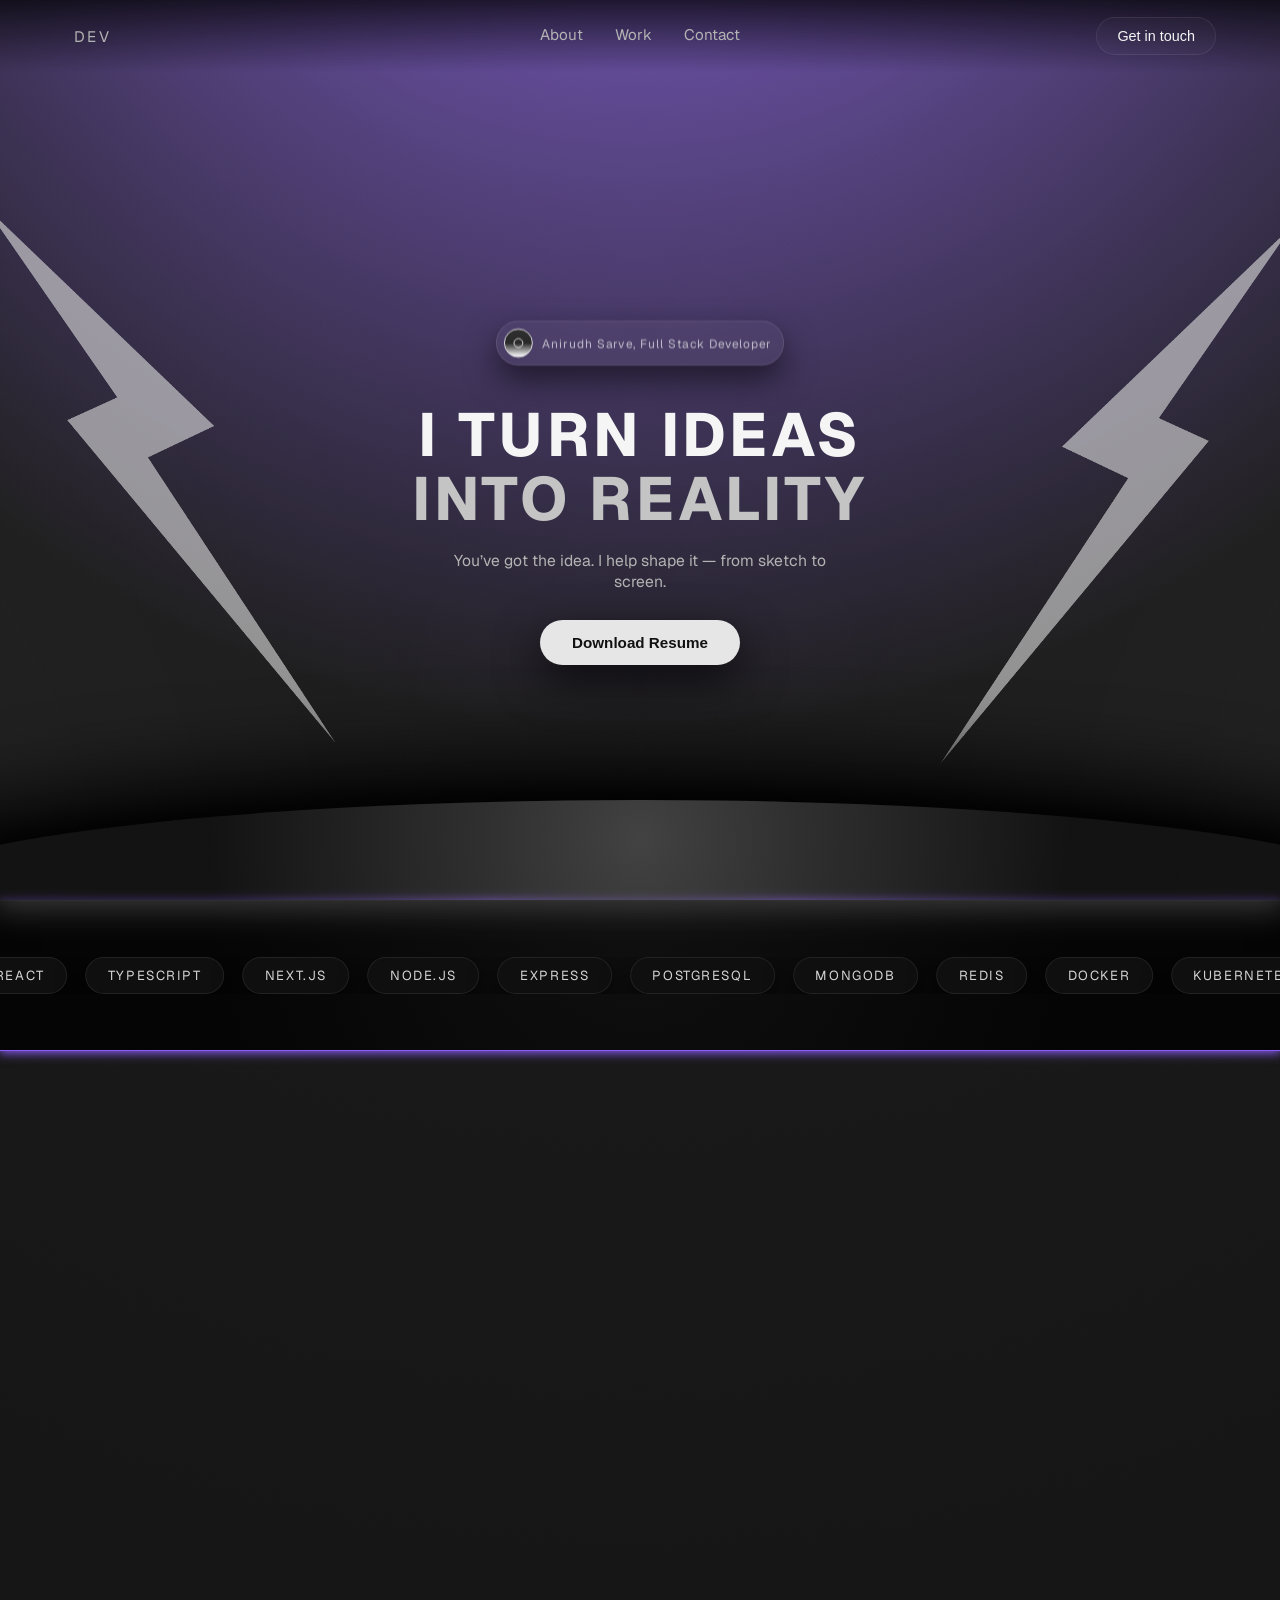
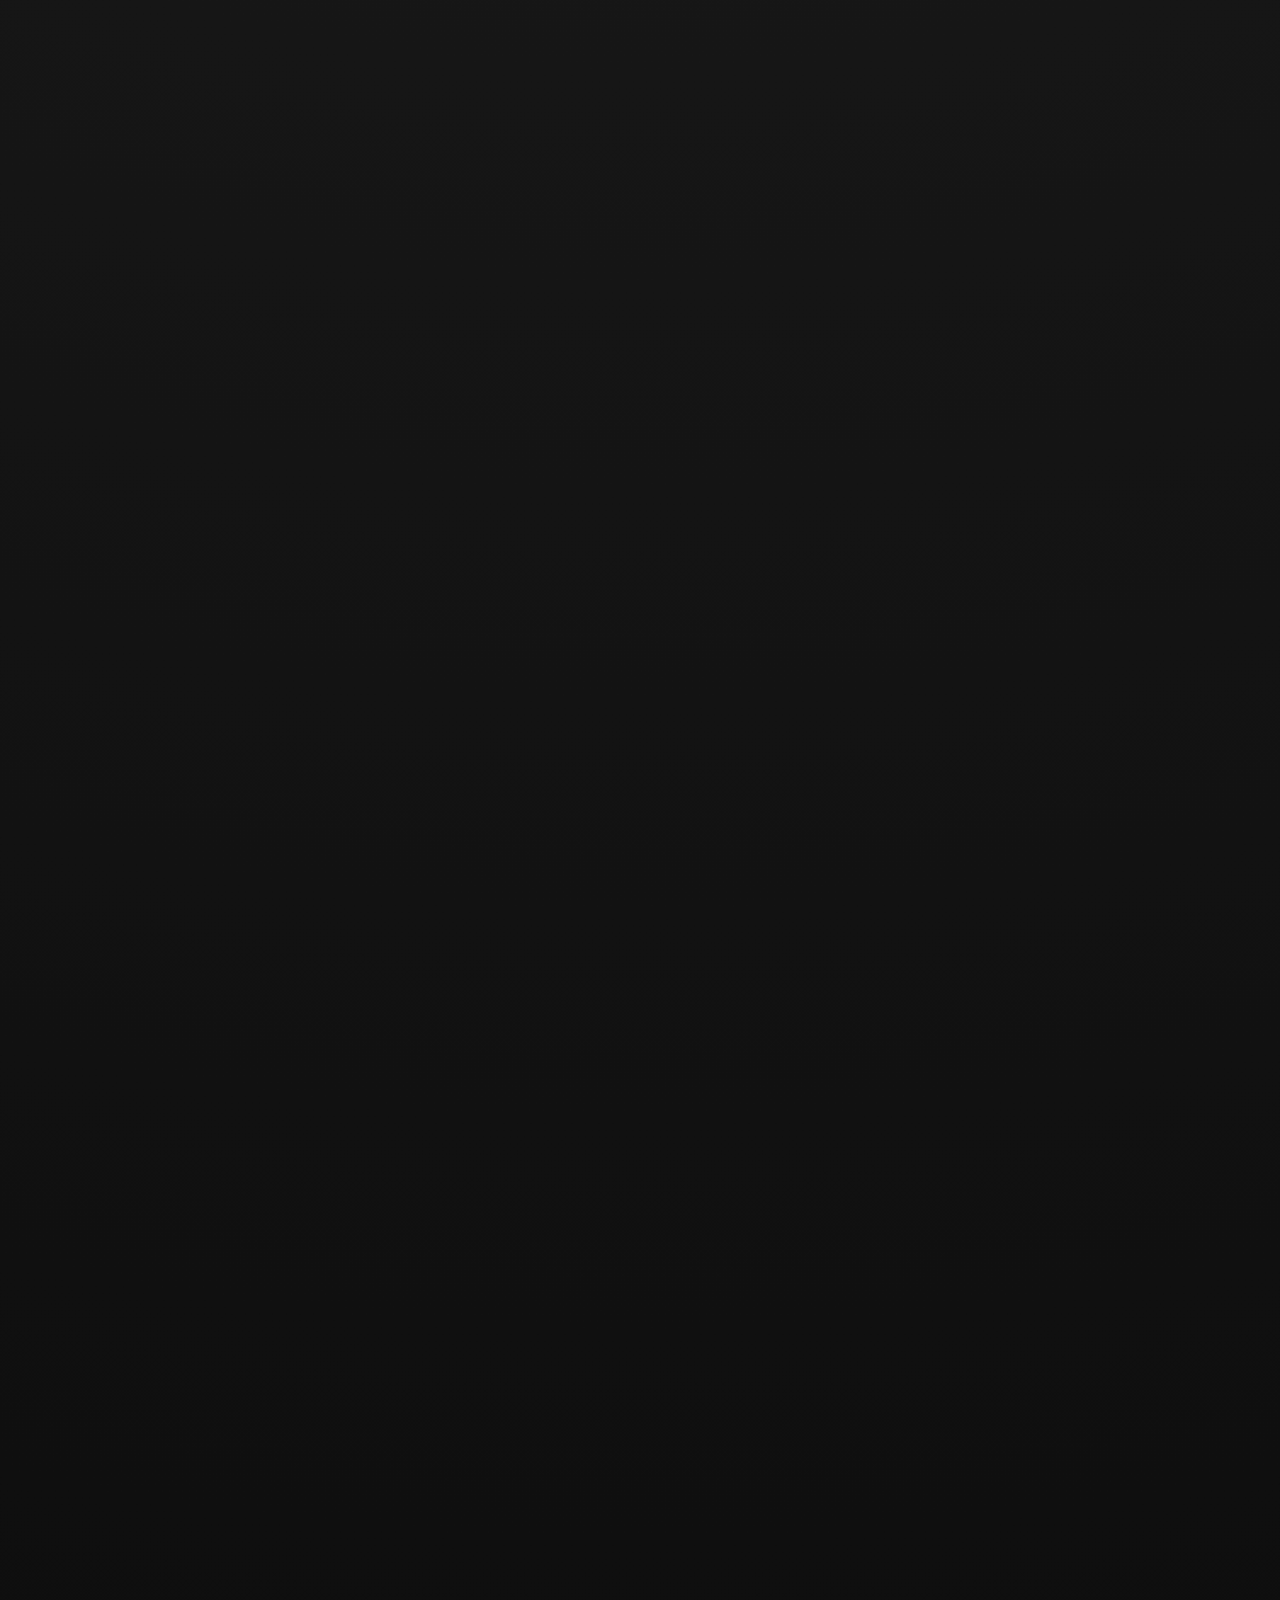
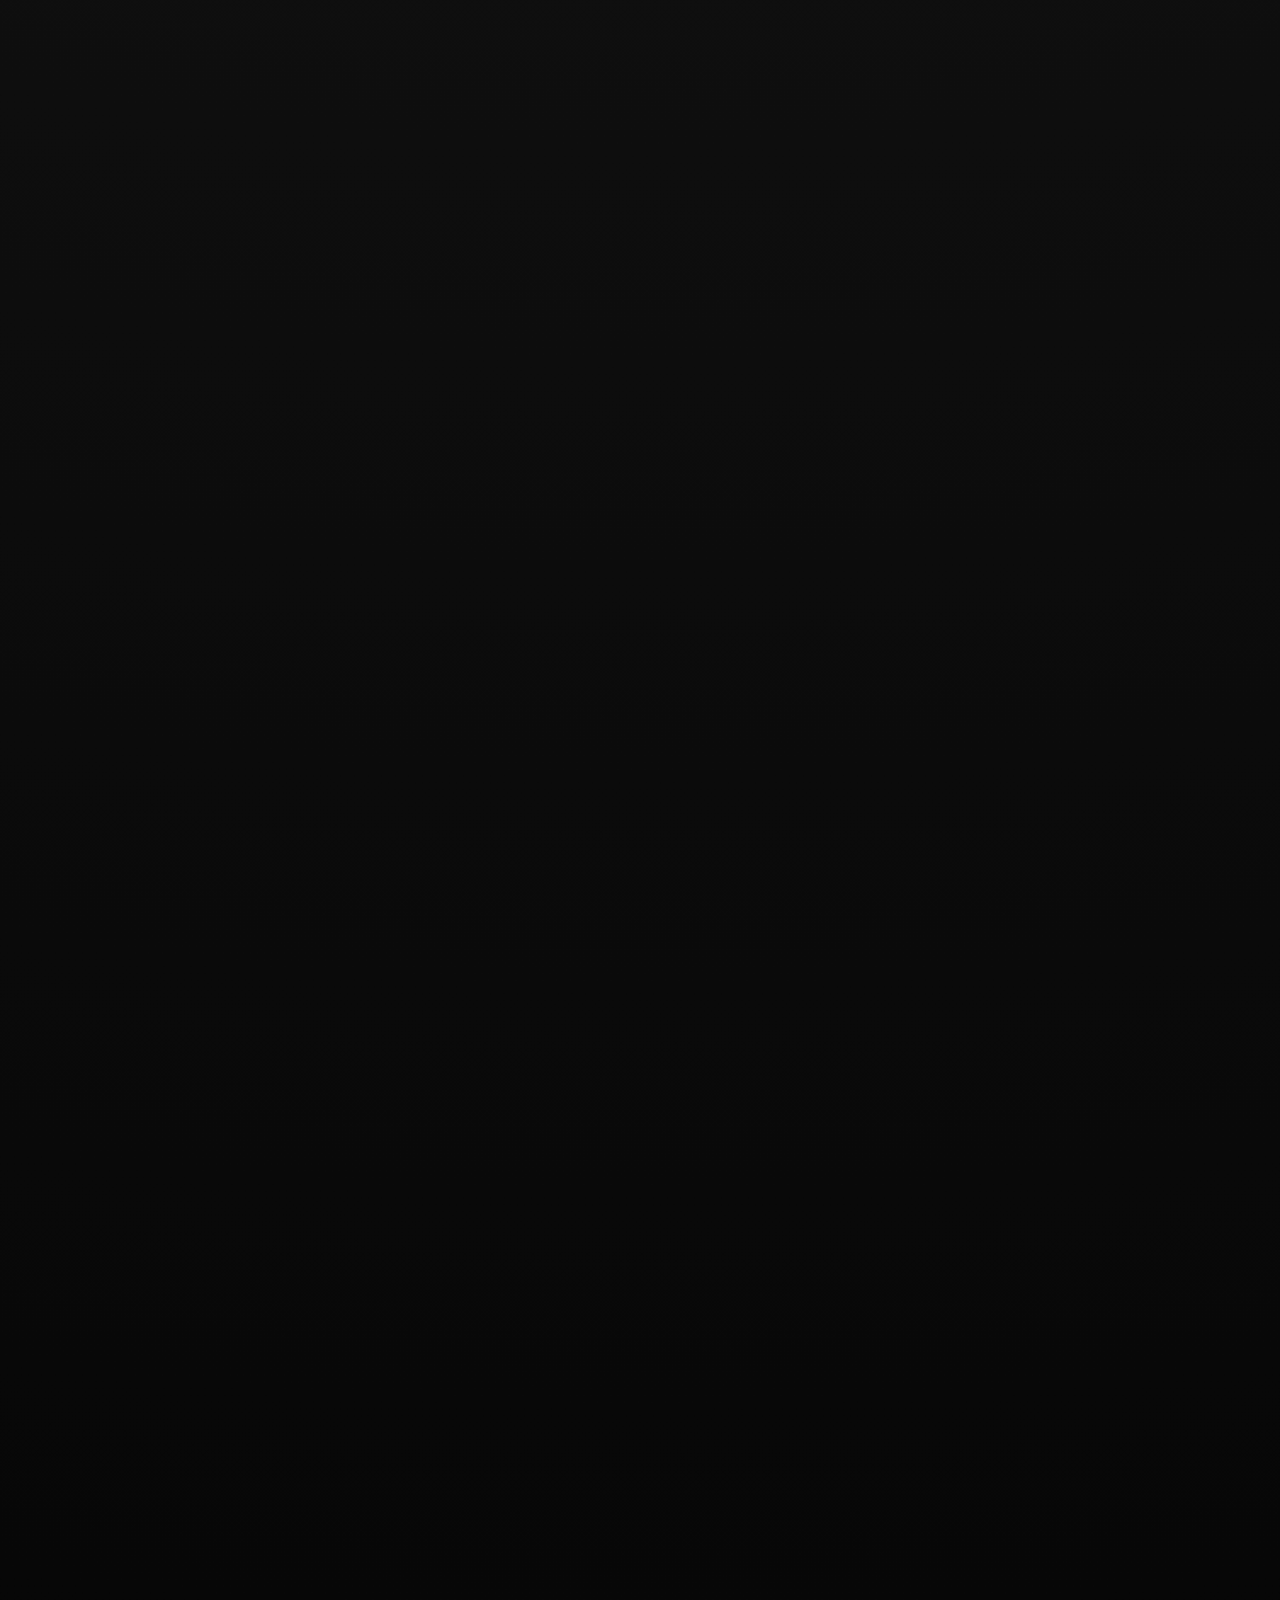
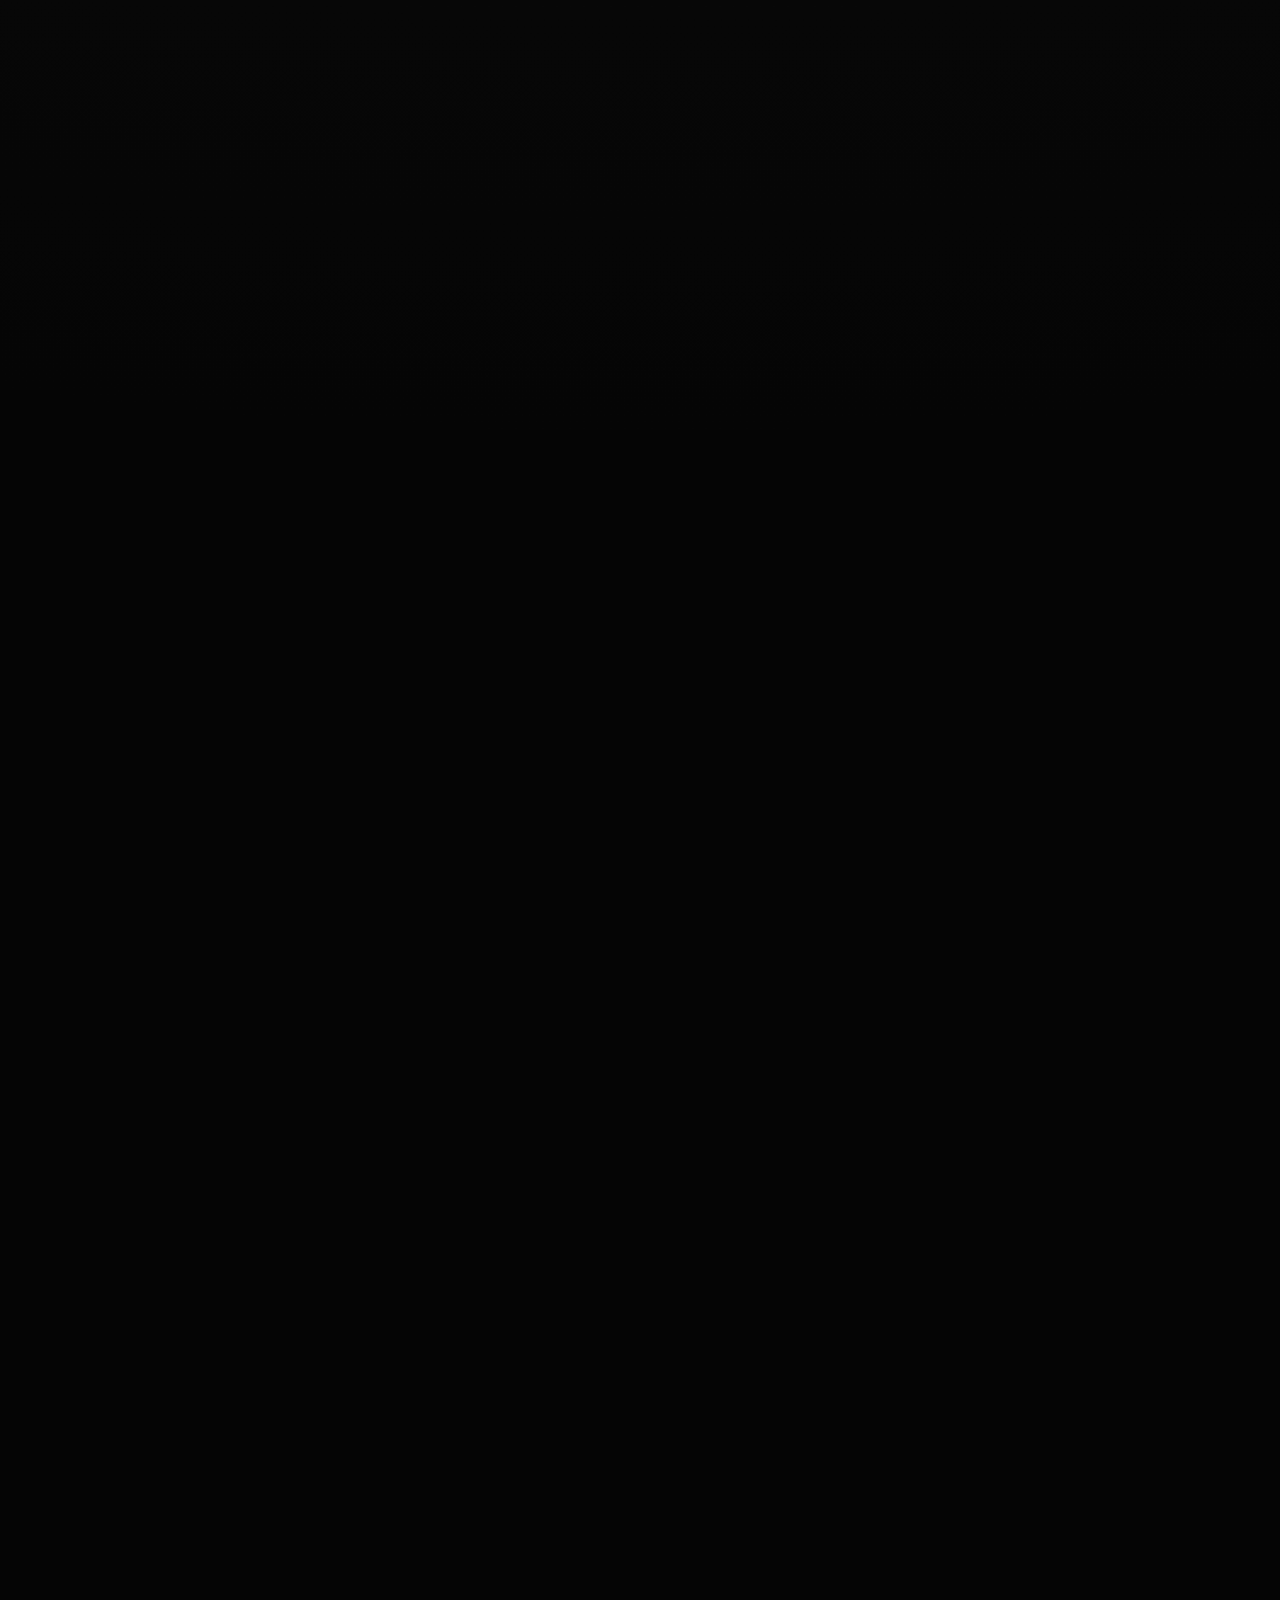
==== commit 29e7e4e9: "Refactor code structure and remove redundant code blocks for improved readability and maintainabilit" ====
--- a/test.html
+++ b/test.html
@@ -6,6 +6,8 @@
     <title>Portfolio Banner</title>
     <meta name="viewport" content="width=device-width, initial-scale=1.0" />
     <link rel="stylesheet" href="styles.css" />
+    <script src="https://cdnjs.cloudflare.com/ajax/libs/gsap/3.12.5/gsap.min.js"></script>
+<script src="https://cdnjs.cloudflare.com/ajax/libs/gsap/3.12.5/ScrollTrigger.min.js"></script>
 </head>
 
 <body>
@@ -16,7 +18,7 @@
         </div>
         <nav class="nav-links">
             <a href="#about">About</a>
-            <a href="#work">Work</a>
+            <a href="#projects">Work</a>
             <a href="#contact">Contact</a>
         </nav>
         <button class="btn-ghost">Get in touch</button>
@@ -24,6 +26,9 @@
 
     <main class="hero">
         <div class="hero-overlay"></div>
+        <div class="lightening-overlay">
+            <img src="./lightening.png" alt="lightening-image">
+        </div>
 
         <div class="hero-content">
             <div class="badge">
@@ -171,7 +176,7 @@
 
                 <article class="skill-card">
                     <div class="skill-icon">
-                        <span>📊</span>
+                        <img src="./project_images/Icons/1.png" alt="">
                     </div>
                     <h3 class="skill-title">Product Strategy</h3>
                     <p class="skill-text">
@@ -182,7 +187,7 @@
 
                 <article class="skill-card">
                     <div class="skill-icon">
-                        <span>🚀</span>
+<img src="./project_images/Icons/2.png" alt="">
                     </div>
                     <h3 class="skill-title">Startup Execution</h3>
                     <p class="skill-text">
@@ -194,7 +199,7 @@
                 <!-- Added Items -->
                 <article class="skill-card">
                     <div class="skill-icon">
-                        <span>🧠</span>
+<img src="./project_images/Icons/3.png" alt="">
                     </div>
                     <h3 class="skill-title">Problem Solving</h3>
                     <p class="skill-text">
@@ -205,7 +210,7 @@
 
                 <article class="skill-card">
                     <div class="skill-icon">
-                        <span>🎯</span>
+<img src="./project_images/Icons/4.png" alt="">
                     </div>
                     <h3 class="skill-title">UI/UX Thinking</h3>
                     <p class="skill-text">
@@ -216,7 +221,7 @@
 
                 <article class="skill-card">
                     <div class="skill-icon">
-                        <span>📈</span>
+<img src="./project_images/Icons/5.png" alt="">
                     </div>
                     <h3 class="skill-title">Marketing & Growth</h3>
                     <p class="skill-text">
@@ -227,7 +232,7 @@
 
                 <article class="skill-card">
                     <div class="skill-icon">
-                        <span>🤝</span>
+<img src="./project_images/Icons/6.png" alt="">
                     </div>
                     <h3 class="skill-title">Leadership & Teamwork</h3>
                     <p class="skill-text">
@@ -290,7 +295,9 @@
             </article>
 
             <article class="project-card" data-tags="startup major">
-                <div class="project-media project-gradient-2"></div>
+                <div class="project-media project-gradient-2">
+                    <img src="./project_images/1.png" alt="">
+                </div>
                 <div class="project-body">
                     <div class="project-meta">
                         <span class="project-tag">startup</span>
@@ -399,53 +406,161 @@
             <div class="testimonials-viewport">
                 <div class="testimonials-track">
                     <article class="testimonial-card">
-                        <div class="testimonial-header">
-                            <img src="https://images.unsplash.com/photo-1544723795-3fb6469f5b39?auto=format&fit=crop&w=200&q=80"
-                                alt="Person" />
-                            <div>
-                                <h3 class="testimonial-name">Meit Shah</h3>
-                                <p class="testimonial-role">Design Manager · Company</p>
-                            </div>
-                        </div>
-                        <p class="testimonial-text">
-                            Anirudh is the teammate you want on hard problems—curious, steady
-                            under pressure, and always pushing for a cleaner solution.
-                        </p>
-                    </article>
-
-                    <article class="testimonial-card">
-                        <div class="testimonial-header">
-                            <img src="https://images.unsplash.com/photo-1544723795-3fb0b90c07d1?auto=format&fit=crop&w=200&q=80"
-                                alt="Person" />
-                            <div>
-                                <h3 class="testimonial-name">Raghavendra Sahu</h3>
-                                <p class="testimonial-role">
-                                    Product Designer 3 · Jio Fynd
-                                </p>
-                            </div>
-                        </div>
-                        <p class="testimonial-text">
-                            Working with him felt effortless. He balances speed with thought,
-                            asks sharp questions, and delivers with a lot of polish.
-                        </p>
-                    </article>
-
-                    <article class="testimonial-card">
-                        <div class="testimonial-header">
-                            <img src="https://images.unsplash.com/photo-1544723795-3fb0b90c07d2?auto=format&fit=crop&w=200&q=80"
-                                alt="Person" />
-                            <div>
-                                <h3 class="testimonial-name">Sumanth Varma</h3>
-                                <p class="testimonial-role">
-                                    Product Designer · Acme
-                                </p>
-                            </div>
-                        </div>
-                        <p class="testimonial-text">
-                            He brings energy and clarity to the room, grounding decisions in
-                            data while still fighting for a delightful experience.
-                        </p>
-                    </article>
+    <div class="testimonial-header">
+        <img src="https://images.unsplash.com/photo-1529626455594-4ff0802cfb7e?auto=format&fit=crop&w=200&q=80" alt="Person" />
+        <div>
+            <h3 class="testimonial-name">Aarav Kulkarni</h3>
+            <p class="testimonial-role">Software Engineer · Microsoft</p>
+        </div>
+    </div>
+    <p class="testimonial-text">
+        Anirudh has that rare mix of engineering depth and product intuition. He takes ownership and raises the bar for everyone around him.
+    </p>
+</article>
+
+<article class="testimonial-card">
+    <div class="testimonial-header">
+        <img src="https://images.unsplash.com/photo-1535713875002-d1d0cf377fde?auto=format&fit=crop&w=200&q=80" alt="Person" />
+        <div>
+            <h3 class="testimonial-name">Nikita Verma</h3>
+            <p class="testimonial-role">AI Research Intern · TCS Research</p>
+        </div>
+    </div>
+    <p class="testimonial-text">
+        His ability to simplify complex ML problems and turn them into working systems is impressive. A natural problem-solver.
+    </p>
+</article>
+
+<article class="testimonial-card">
+    <div class="testimonial-header">
+        <img src="https://images.unsplash.com/photo-1506794778202-cad84cf45f1d?auto=format&fit=crop&w=200&q=80" alt="Person" />
+        <div>
+            <h3 class="testimonial-name">Rohit Shetty</h3>
+            <p class="testimonial-role">Founder · PixelOps Studio</p>
+        </div>
+    </div>
+    <p class="testimonial-text">
+        Every time we collaborated, he brought clarity, speed, and a strong product mindset. He builds like a founder.
+    </p>
+</article>
+
+<article class="testimonial-card">
+    <div class="testimonial-header">
+        <img src="https://images.unsplash.com/photo-1520813792240-56fc4a3765a7?auto=format&fit=crop&w=200&q=80" alt="Person" />
+        <div>
+            <h3 class="testimonial-name">Sara D'souza</h3>
+            <p class="testimonial-role">UX Lead · Flipkart</p>
+        </div>
+    </div>
+    <p class="testimonial-text">
+        He brings a refreshing balance of logic and creativity. His attention to detail makes products feel incredibly smooth.
+    </p>
+</article>
+
+<article class="testimonial-card">
+    <div class="testimonial-header">
+        <img src="https://images.unsplash.com/photo-1494790108377-be9c29b29330?auto=format&fit=crop&w=200&q=80" alt="Person" />
+        <div>
+            <h3 class="testimonial-name">Isha Dubey</h3>
+            <p class="testimonial-role">Tech Consultant · Deloitte</p>
+        </div>
+    </div>
+    <p class="testimonial-text">
+        Anirudh brings structure and calm to chaotic projects. He understands business needs and executes with precision.
+    </p>
+</article>
+
+<article class="testimonial-card">
+    <div class="testimonial-header">
+        <img src="https://images.unsplash.com/photo-1544005313-94ddf0286df2?auto=format&fit=crop&w=200&q=80" alt="Person" />
+        <div>
+            <h3 class="testimonial-name">Karan Gupta</h3>
+            <p class="testimonial-role">Systems Engineer · Infosys</p>
+        </div>
+    </div>
+    <p class="testimonial-text">
+        He learns fast—really fast. You give him a challenge, and he returns with a complete, scalable solution.
+    </p>
+</article>
+
+<article class="testimonial-card">
+    <div class="testimonial-header">
+        <img src="https://images.unsplash.com/photo-1607746882042-944635dfe10e?auto=format&fit=crop&w=200&q=80" alt="Person" />
+        <div>
+            <h3 class="testimonial-name">Devanshi Rathod</h3>
+            <p class="testimonial-role">Product Manager · Swiggy</p>
+        </div>
+    </div>
+    <p class="testimonial-text">
+        He has a product-first mindset. He thinks about users, impact, and experience—then backs it with strong engineering.
+    </p>
+</article>
+
+<article class="testimonial-card">
+    <div class="testimonial-header">
+        <img src="https://images.unsplash.com/photo-1527980965255-d3b416303d12?auto=format&fit=crop&w=200&q=80" alt="Person" />
+        <div>
+            <h3 class="testimonial-name">Shivam Patil</h3>
+            <p class="testimonial-role">Full-Stack Engineer · Razorpay</p>
+        </div>
+    </div>
+    <p class="testimonial-text">
+        Watching him build is inspiring. He writes clean code and pushes beyond requirements with thoughtful improvements.
+    </p>
+</article>
+
+<article class="testimonial-card">
+    <div class="testimonial-header">
+        <img src="https://images.unsplash.com/photo-1500648767791-00dcc994a43e?auto=format&fit=crop&w=200&q=80" alt="Person" />
+        <div>
+            <h3 class="testimonial-name">Priya Singh</h3>
+            <p class="testimonial-role">Data Analyst · IBM</p>
+        </div>
+    </div>
+    <p class="testimonial-text">
+        Whether it's ML, backend, or product design, he adapts instantly. His versatility makes him stand out.
+    </p>
+</article>
+
+<article class="testimonial-card">
+    <div class="testimonial-header">
+        <img src="https://images.unsplash.com/photo-1520813792250-7ec304b7db19?auto=format&fit=crop&w=200&q=80" alt="Person" />
+        <div>
+            <h3 class="testimonial-name">Rohan Nair</h3>
+            <p class="testimonial-role">CTO · TechVerse Labs</p>
+        </div>
+    </div>
+    <p class="testimonial-text">
+        He thinks like an engineer and operates like a leader. Reliable, detail-oriented, and very execution-focused.
+    </p>
+</article>
+
+<article class="testimonial-card">
+    <div class="testimonial-header">
+        <img src="https://images.unsplash.com/photo-1603415526960-f7e0328d76f8?auto=format&fit=crop&w=200&q=80" alt="Person" />
+        <div>
+            <h3 class="testimonial-name">Neha Bhat</h3>
+            <p class="testimonial-role">UI Engineer · Paytm</p>
+        </div>
+    </div>
+    <p class="testimonial-text">
+        He elevates the quality of any team he joins. Clear communication, strong fundamentals, and a genuine drive to build.
+    </p>
+</article>
+
+<article class="testimonial-card">
+    <div class="testimonial-header">
+        <img src="https://images.unsplash.com/photo-1529626455594-4ff0802cfb7d?auto=format&fit=crop&w=200&q=80" alt="Person" />
+        <div>
+            <h3 class="testimonial-name">Aditya Rao</h3>
+            <p class="testimonial-role">Research Intern · IIT Bombay</p>
+        </div>
+    </div>
+    <p class="testimonial-text">
+        His research-oriented thinking and practical engineering blend perfectly. He executes with clarity and purpose.
+    </p>
+</article>
+
                 </div>
             </div>
 
--- a/styles.css
+++ b/styles.css
@@ -171,6 +171,23 @@
   100% {
     transform: translate3d(0, 1%, 0) scale(1.02);
     filter: blur(1px);
+  }
+}
+
+.lightening-overlay{
+  position: absolute;
+  opacity: 0.6;
+}
+.lightening-overlay img{
+  width:100vw;
+  height:100vh;
+}
+@media (max-width:768px){
+  .lightening-overlay{
+    opacity:0.2;
+  }
+  .lightening-overlay img{
+    width:120vw;
   }
 }
 
@@ -235,7 +252,7 @@
   width: 36px;
   height: 36px;
   border-radius: 999px;
-  background-image: url("https://images.unsplash.com/photo-1610419923009-f0a50c304f10?fm=jpg&q=60&w=3000&ixlib=rb-4.1.0&ixid=M3wxMjA3fDB8MHxzZWFyY2h8Mnx8YmxhY2slMjBhbmQlMjB3aGl0ZSUyMG1lbnxlbnwwfHwwfHx8MA%3D%3D");
+  background-image: linear-gradient(#302f2f, #292929, #fff);
   background-position: center center;
   object-fit: cover;
   display: flex;
@@ -639,6 +656,11 @@
 .skill-icon {
   font-size: 2rem;
   margin-bottom: 20px;
+  overflow: hidden;
+}
+.skill-icon img{
+  width:80px;
+  height: 80px;
 }
 
 .skill-title {
@@ -667,7 +689,7 @@
 .skill-card:nth-child(4),
 .skill-card:nth-child(6),
 .skill-card:nth-child(8) {
-  grid-row: span 1;
+  grid-row: span 2;
 }
 
 /* responsive: back to simple stack */
@@ -779,6 +801,12 @@
   height: 220px;
   background-size: cover;
   background-position: center;
+  overflow: hidden;
+}
+
+.project-media img{
+  object-fit: contain;
+  width:100%;
 }
 
 /* example gradients */
@@ -1295,3 +1323,53 @@
     align-items: flex-start;
   }
 }
+
+
+
+
+
+
+
+
+
+
+
+
+
+
+/* EFFECTS */
+
+/* Cards start slightly down and smaller */
+.project-card,
+.skill-card,
+.testimonial-card {
+  opacity: 0;
+  transform: translateY(30px) scale(0.96);
+}
+
+/* Sections start slightly off-axis */
+.about,
+.skills,
+.projects,
+.testimonials,
+.tech-stack,
+.contact-footer {
+  opacity: 0;
+  transform: translateX(30px);
+}
+
+.about,
+.testimonials {
+  transform: translateX(-30px);
+}
+
+
+
+
+
+
+
+
+
+
+
